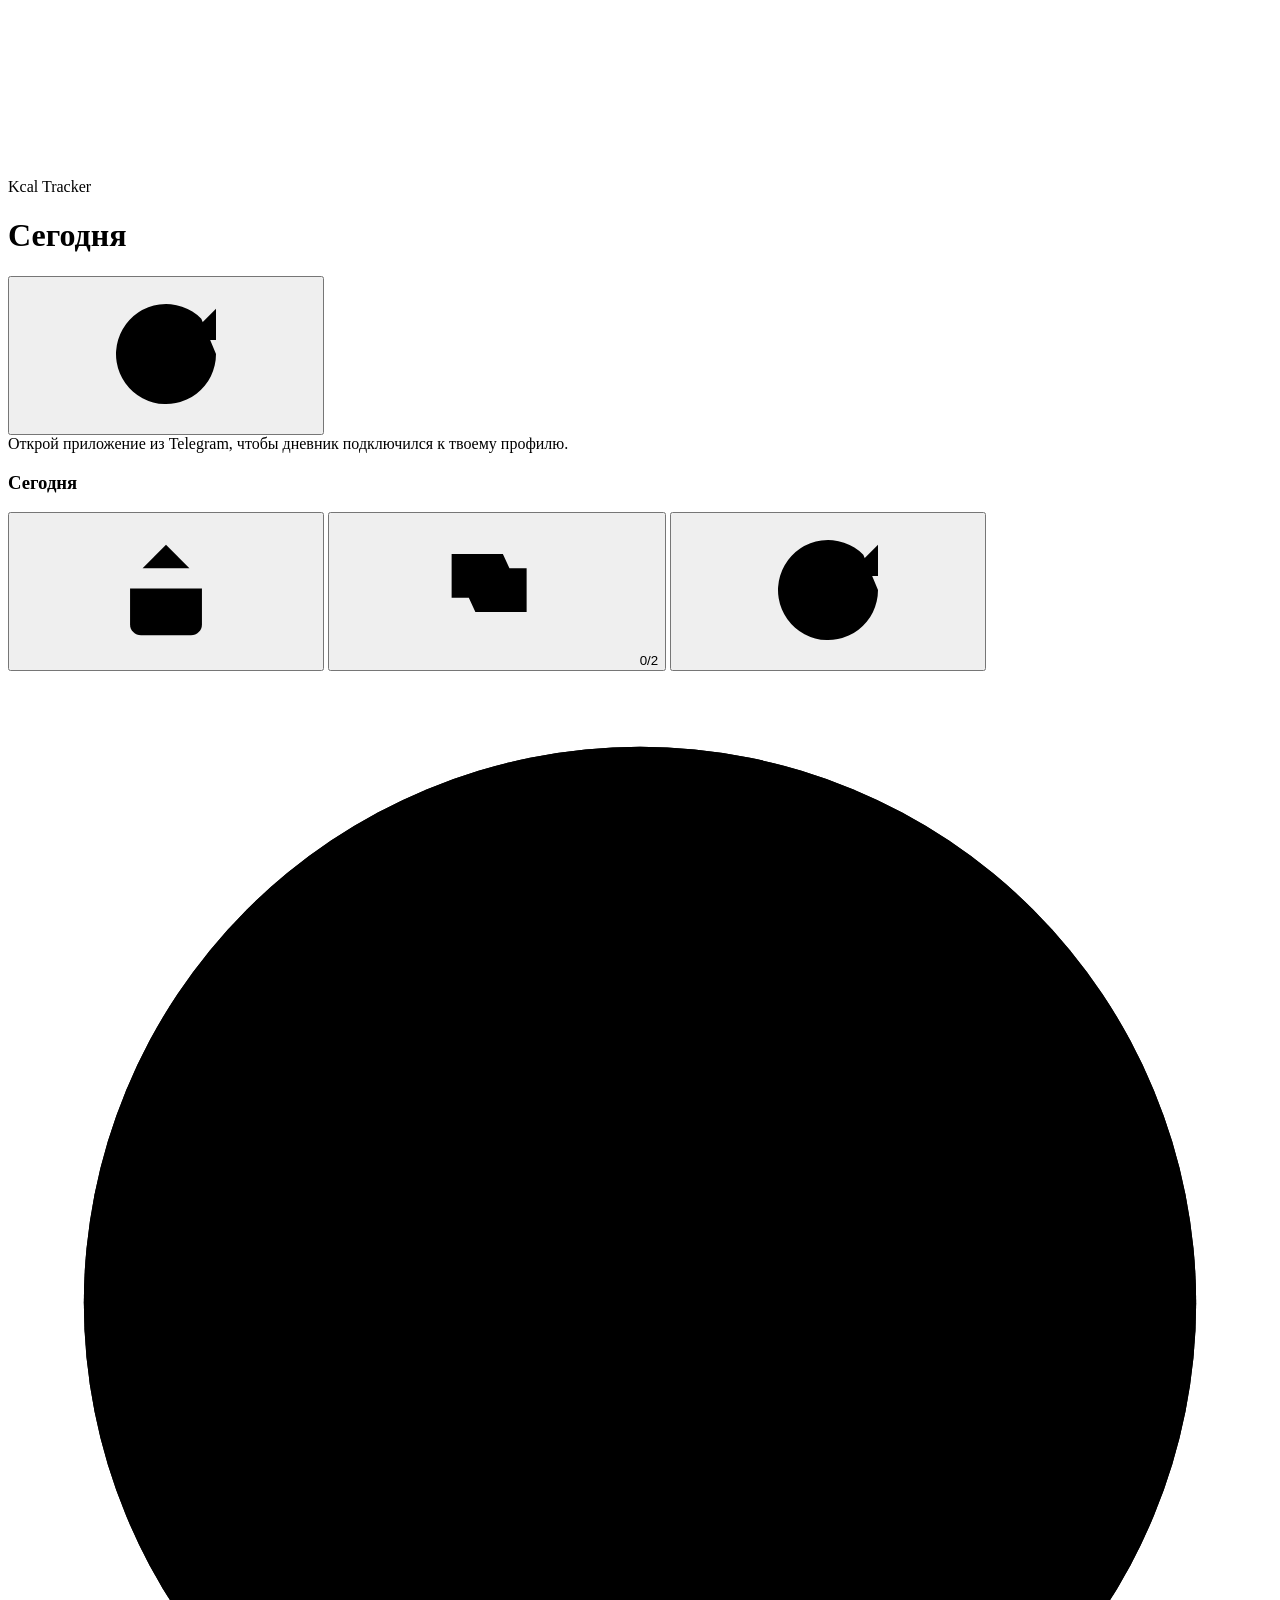
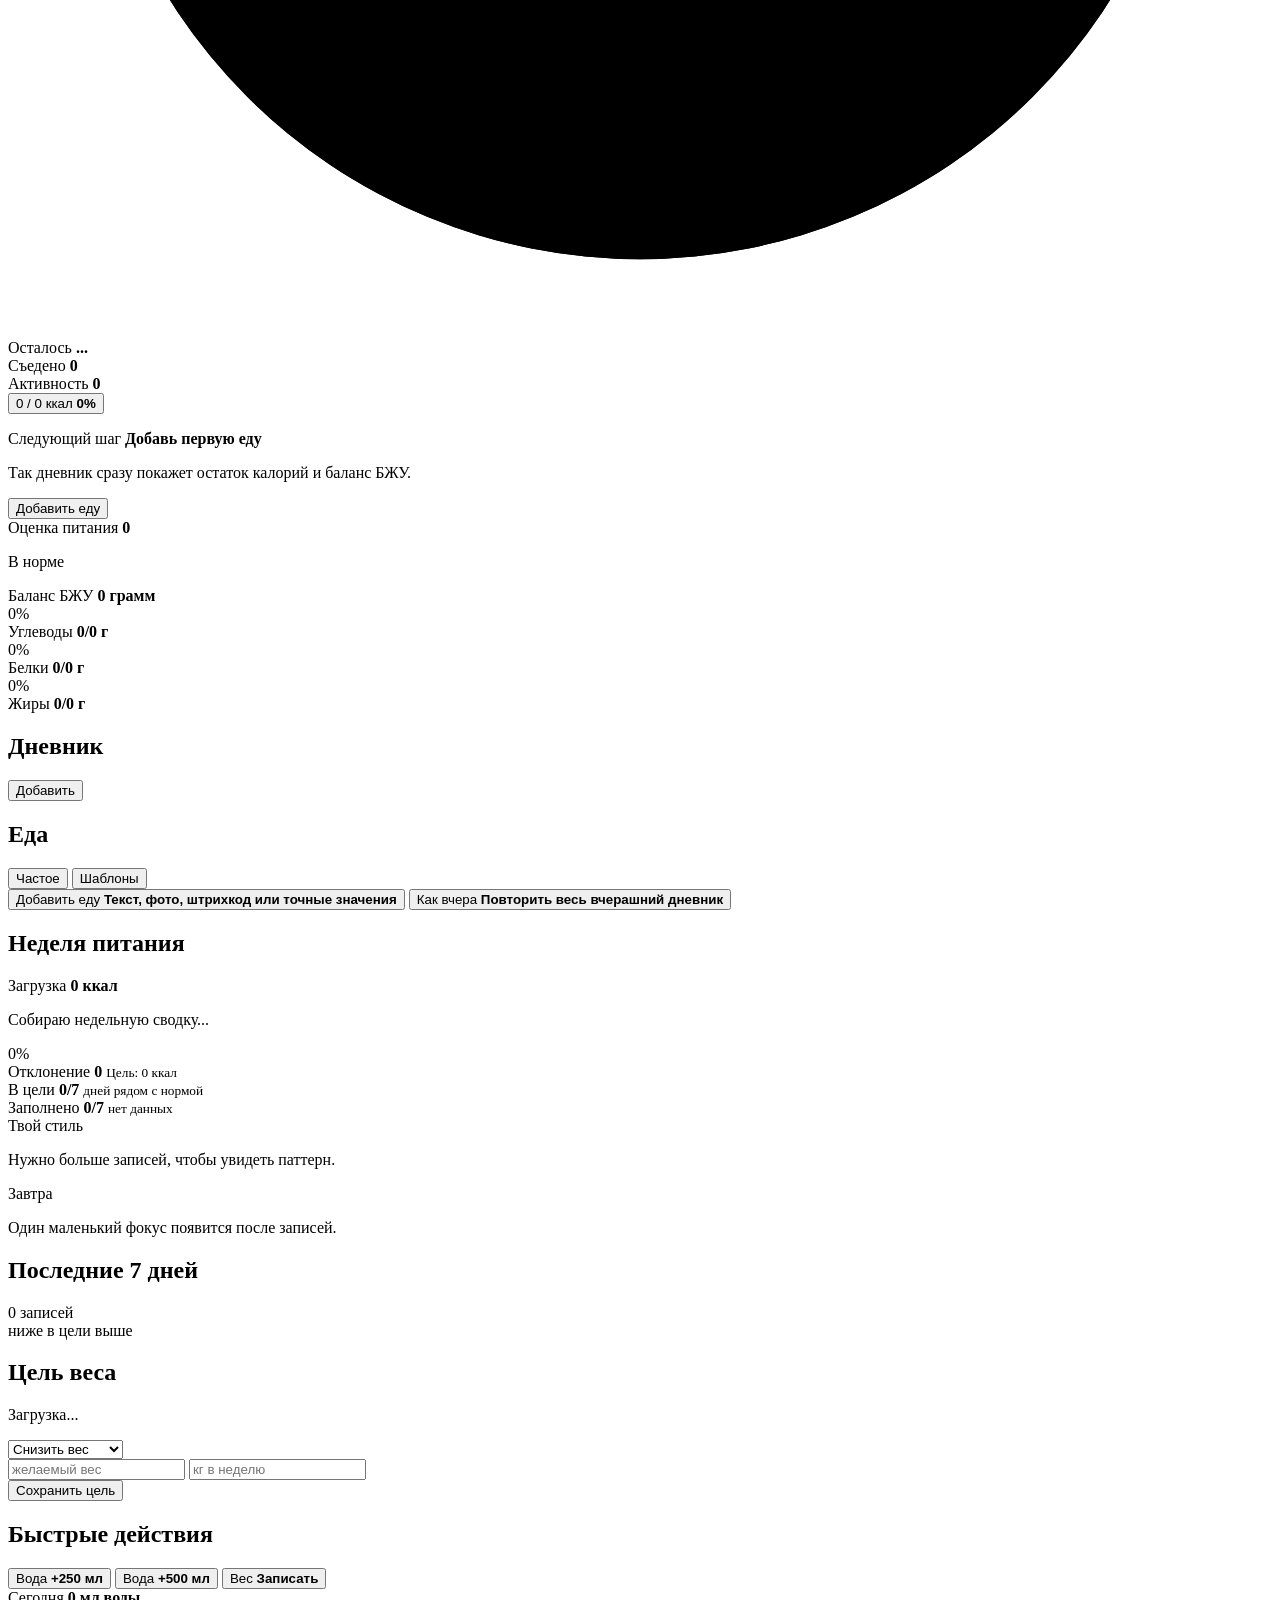
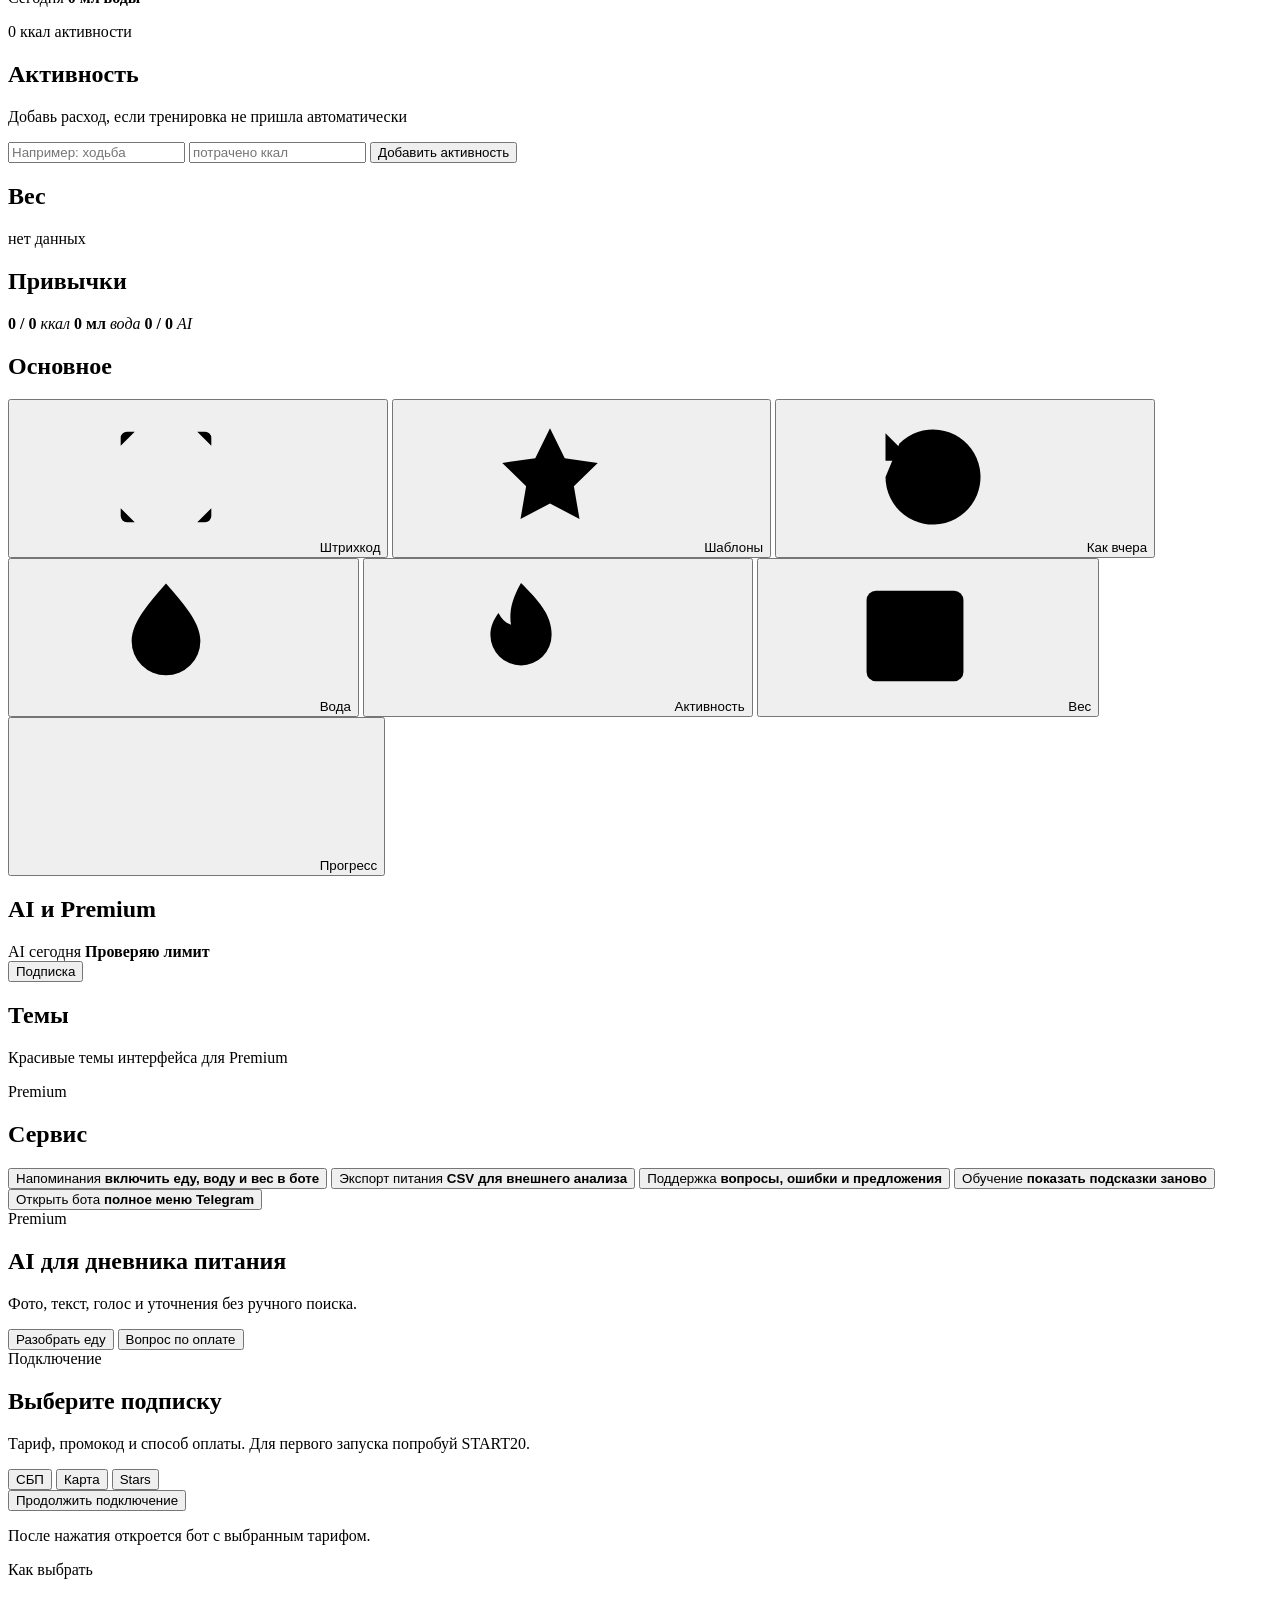
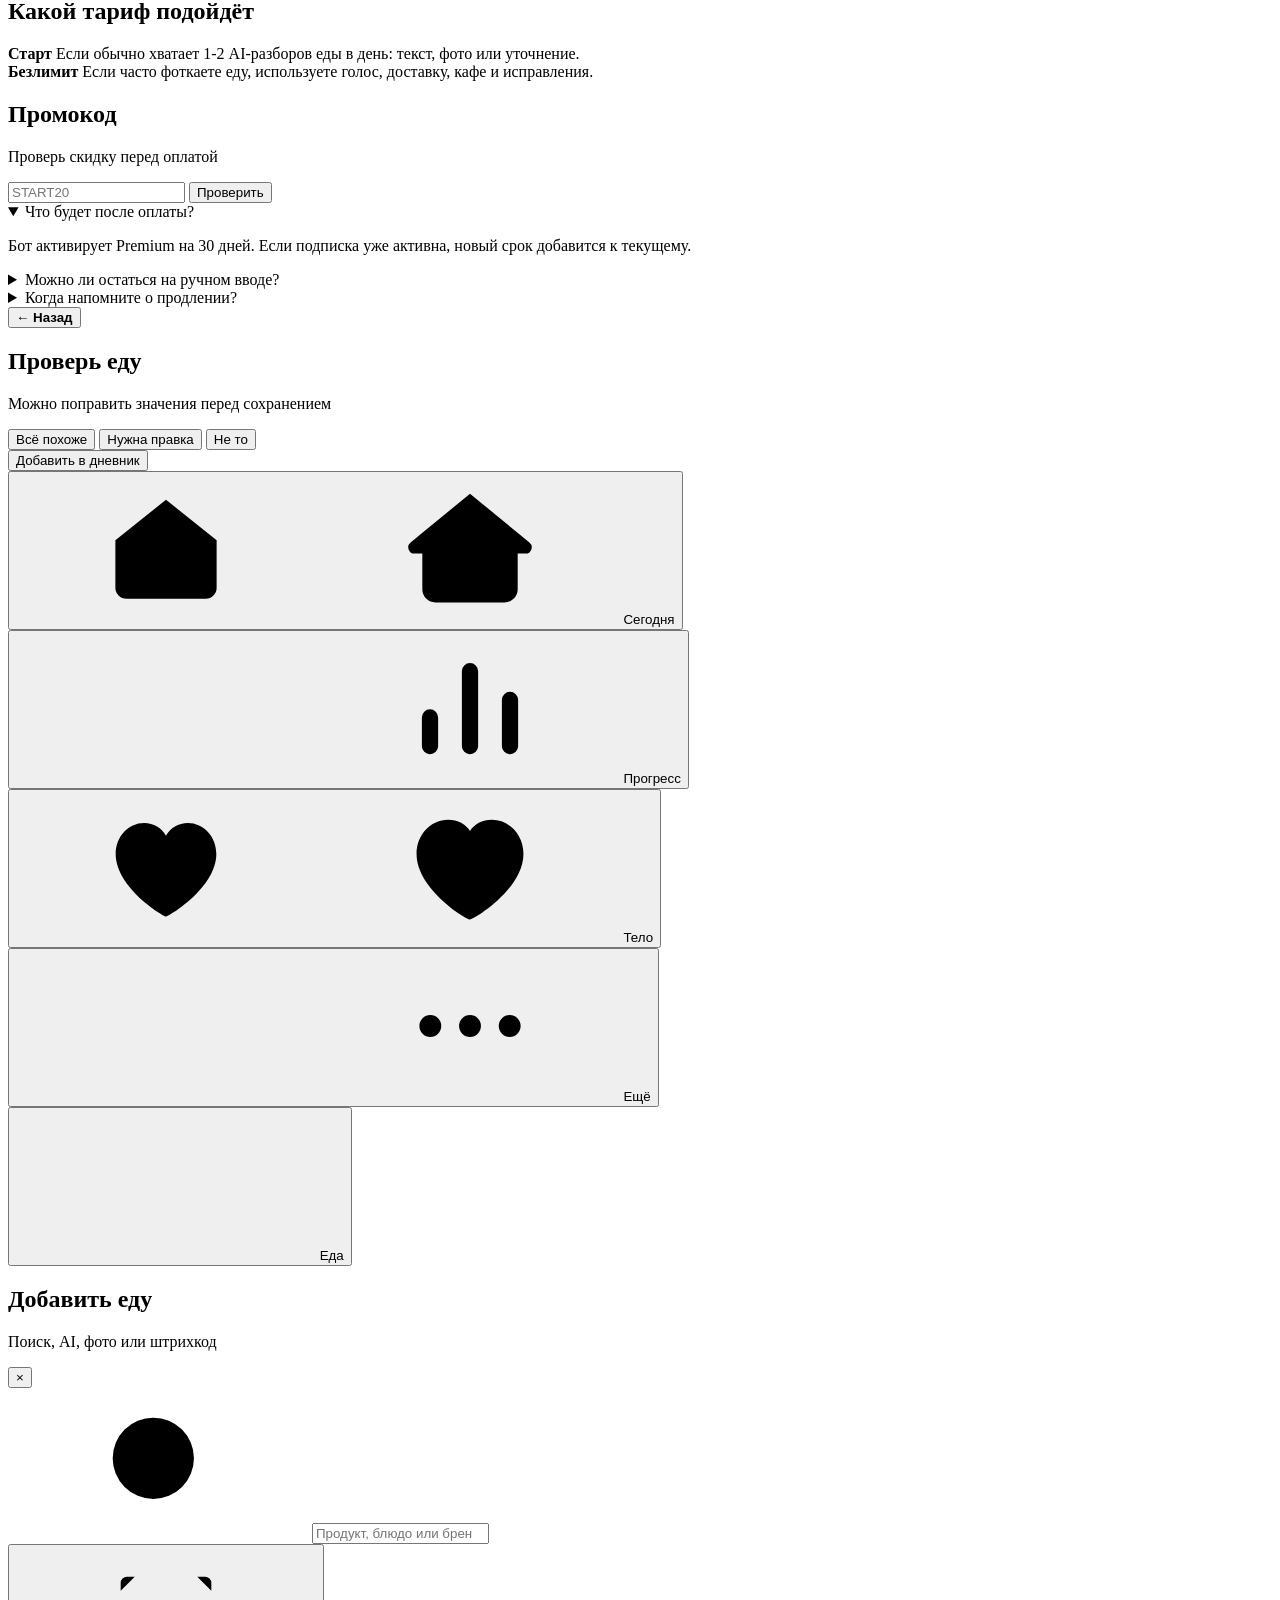
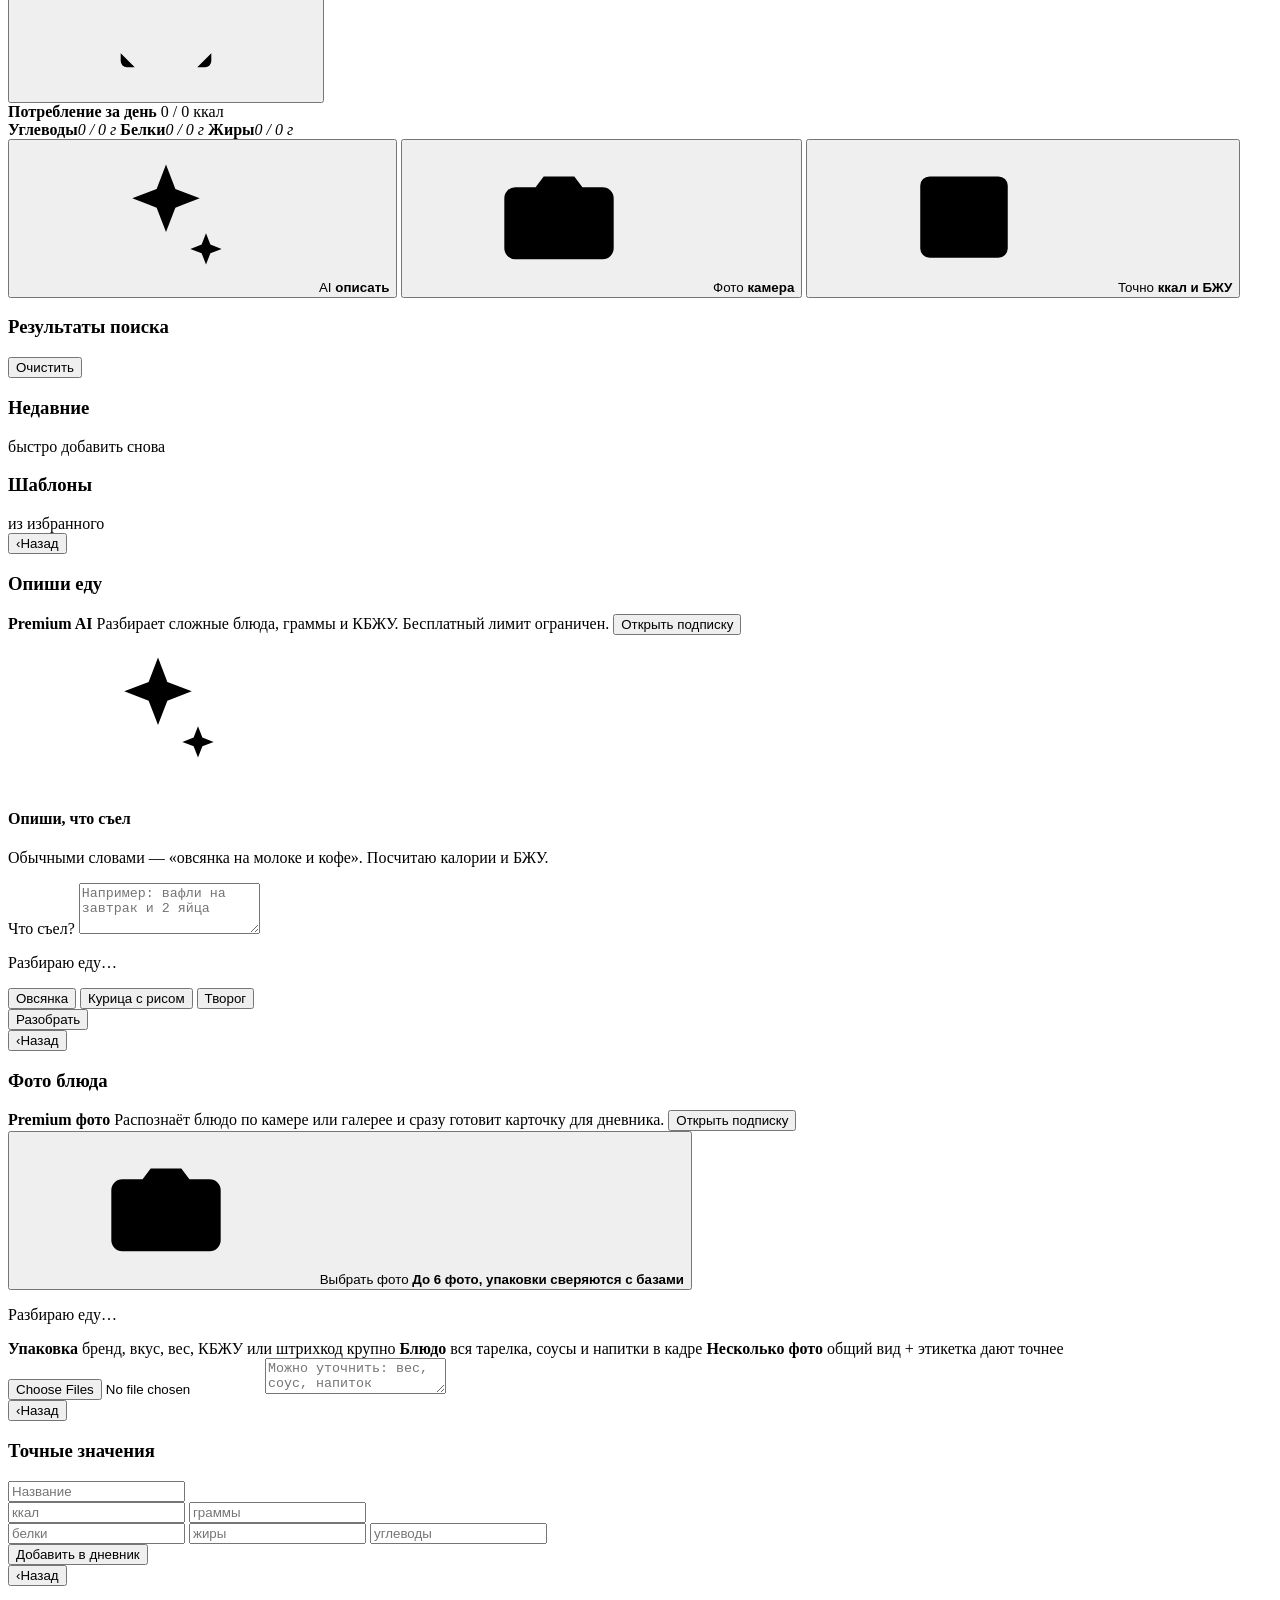
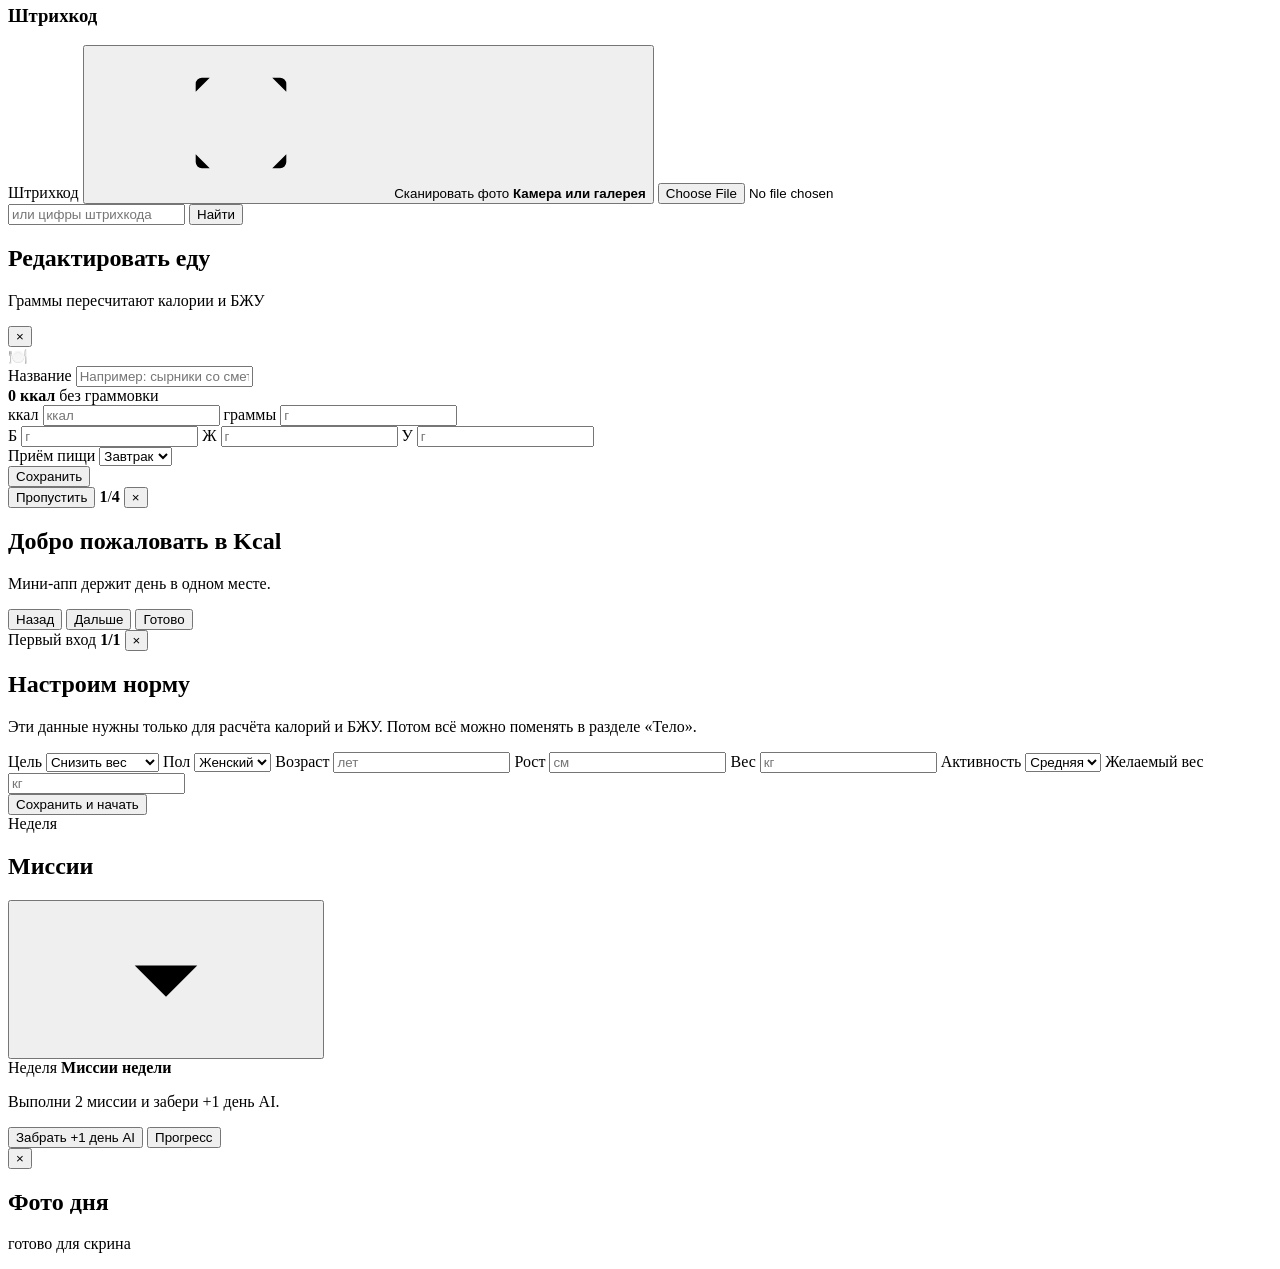
==== src/kcal_tracker/webapp_static/index.html @ 8ec2e3ab "Keep the sheet header in place while the model works Co-Authored-By: Claude Opus 5 <noreply@anthropi" ====
<!doctype html>
<html lang="ru">
  <head>
    <meta charset="utf-8" />
    <meta
      name="viewport"
      content="width=device-width, initial-scale=1, maximum-scale=1, user-scalable=no, viewport-fit=cover"
    />
    <title>Kcal</title>
    <link rel="stylesheet" href="/app/static/themes.css?v=ios26-v17-20260819" />
    <link rel="stylesheet" href="/app/static/styles.css?v=ios26-v17-20260819" />
    <link rel="stylesheet" href="/app/static/ios26.css?v=ios26-v17-20260819" />
    <script src="https://telegram.org/js/telegram-web-app.js"></script>
  </head>
  <body data-view="today">
    <svg aria-hidden="true" class="svg-sprite">
      <symbol id="icon-home" viewBox="0 0 24 24">
        <path d="M3.9 10.6 12 4.1l8.1 6.5v7.6a1.75 1.75 0 0 1-1.75 1.75H5.65A1.75 1.75 0 0 1 3.9 18.2z" />
      </symbol>
      <symbol id="icon-home-fill" viewBox="0 0 24 24">
        <path d="M12 3.15 2.5 10.95a1 1 0 0 0 .63 1.78h1.24v5.72a2.1 2.1 0 0 0 2.1 2.1h11.06a2.1 2.1 0 0 0 2.1-2.1v-5.72h1.24a1 1 0 0 0 .63-1.78z" />
      </symbol>
      <symbol id="icon-plus" viewBox="0 0 24 24">
        <path d="M12 5.6v12.8M5.6 12h12.8" />
      </symbol>
      <symbol id="icon-chart" viewBox="0 0 24 24">
        <path d="M5.6 19.4v-5.9M12 19.4V6.1M18.4 19.4v-8.7" />
      </symbol>
      <symbol id="icon-chart-fill" viewBox="0 0 24 24">
        <path d="M4.3 13.5a1.3 1.3 0 0 1 2.6 0v4.6a1.3 1.3 0 0 1-2.6 0zm6.4-7.4a1.3 1.3 0 0 1 2.6 0v12a1.3 1.3 0 0 1-2.6 0zm6.4 4.6a1.3 1.3 0 0 1 2.6 0v7.4a1.3 1.3 0 0 1-2.6 0z" />
      </symbol>
      <symbol id="icon-heart" viewBox="0 0 24 24">
        <path d="M12 19.9c-.45 0-8.05-4.6-8.05-10 0-2.75 2.02-4.95 4.55-4.95 1.5 0 2.85.8 3.5 2.05.65-1.25 2-2.05 3.5-2.05 2.53 0 4.55 2.2 4.55 4.95 0 5.4-7.6 10-8.05 10z" />
      </symbol>
      <symbol id="icon-heart-fill" viewBox="0 0 24 24">
        <path d="M12 20.4c-.6 0-8.55-4.85-8.55-10.5 0-3.05 2.26-5.45 5.05-5.45 1.53 0 2.86.72 3.5 1.8.64-1.08 1.97-1.8 3.5-1.8 2.79 0 5.05 2.4 5.05 5.45 0 5.65-7.95 10.5-8.55 10.5z" />
      </symbol>
      <symbol id="icon-more" viewBox="0 0 24 24">
        <path d="M5.6 12h.01M12 12h.01M18.4 12h.01" />
      </symbol>
      <symbol id="icon-more-fill" viewBox="0 0 24 24">
        <path d="M7.4 12a1.75 1.75 0 1 1-3.5 0 1.75 1.75 0 0 1 3.5 0zm6.35 0a1.75 1.75 0 1 1-3.5 0 1.75 1.75 0 0 1 3.5 0zm6.35 0a1.75 1.75 0 1 1-3.5 0 1.75 1.75 0 0 1 3.5 0z" />
      </symbol>
      <symbol id="icon-star" viewBox="0 0 24 24">
        <path d="M12 4.2l2.36 4.78 5.28.77-3.82 3.72.9 5.26L12 16.24l-4.72 2.49.9-5.26L4.36 9.75l5.28-.77z" />
      </symbol>
      <symbol id="icon-repeat" viewBox="0 0 24 24">
        <path d="M4.4 12a7.6 7.6 0 1 0 2.23-5.37" />
        <path d="M4.4 5v4.4h4.4" />
      </symbol>
      <symbol id="icon-drop" viewBox="0 0 24 24">
        <path d="M12 3.6c3.1 3.5 5.5 6.4 5.5 9.2a5.5 5.5 0 0 1-11 0c0-2.8 2.4-5.7 5.5-9.2z" />
      </symbol>
      <symbol id="icon-flame" viewBox="0 0 24 24">
        <path d="M12 3.5c2.6 2.6 4.9 5 4.9 8.3a4.9 4.9 0 0 1-9.8 0c0-1.3.5-2.4 1.3-3.5.5 1 1.2 1.6 2 1.9-.4-2.4.4-4.6 1.6-6.7z" />
      </symbol>
      <symbol id="icon-scale" viewBox="0 0 24 24">
        <path d="M5.75 4.75h12.5a1.5 1.5 0 0 1 1.5 1.5v11.5a1.5 1.5 0 0 1-1.5 1.5H5.75a1.5 1.5 0 0 1-1.5-1.5V6.25a1.5 1.5 0 0 1 1.5-1.5z" />
        <path d="M9 9.5a3 3 0 0 1 6 0" />
        <path d="M12 9.5v2.4" />
      </symbol>
      <symbol id="icon-sparkles" viewBox="0 0 24 24">
        <path d="M12 3.6l1.5 3.9 3.9 1.5-3.9 1.5L12 14.4l-1.5-3.9L6.6 9l3.9-1.5z" />
        <path d="M18.4 14.6l.7 1.8 1.8.7-1.8.7-.7 1.8-.7-1.8-1.8-.7 1.8-.7z" />
      </symbol>
      <symbol id="icon-keypad" viewBox="0 0 24 24">
        <path d="M6.5 5.5h11a1.5 1.5 0 0 1 1.5 1.5v10a1.5 1.5 0 0 1-1.5 1.5h-11A1.5 1.5 0 0 1 5 17V7a1.5 1.5 0 0 1 1.5-1.5z" />
        <path d="M8.4 9.4h.01M12 9.4h.01M15.6 9.4h.01M8.4 12.4h.01M12 12.4h.01M15.6 12.4h.01M8.4 15.4h.01M12 15.4h.01M15.6 15.4h.01" />
      </symbol>
      <symbol id="icon-refresh" viewBox="0 0 24 24">
        <path d="M20 12a8 8 0 1 1-2.35-5.65" />
        <path d="M20 4.75v5h-5" />
      </symbol>
      <symbol id="icon-share" viewBox="0 0 24 24">
        <path d="M12 15.25V4.75" />
        <path d="m8.25 8.5 3.75-3.75 3.75 3.75" />
        <path d="M6.25 11.75v5.75a1.75 1.75 0 0 0 1.75 1.75h8a1.75 1.75 0 0 0 1.75-1.75v-5.75" />
      </symbol>
      <symbol id="icon-missions" viewBox="0 0 24 24">
        <path d="M6.5 19.25V5.5" />
        <path d="M6.5 6.25h8.2l1.05 2.25h2.75v7h-8.2l-1.05-2.25H6.5" />
      </symbol>
      <symbol id="icon-chevron" viewBox="0 0 24 24">
        <path d="m7 10 5 5 5-5" />
      </symbol>
      <symbol id="icon-camera" viewBox="0 0 24 24">
        <path d="M8.25 7.25 9.55 5.5h4.9l1.3 1.75H19a1.75 1.75 0 0 1 1.75 1.75v8A1.75 1.75 0 0 1 19 18.75H5A1.75 1.75 0 0 1 3.25 17V9A1.75 1.75 0 0 1 5 7.25z" />
        <path d="M9 12.75a3 3 0 1 0 6 0 3 3 0 0 0-6 0z" />
      </symbol>
      <symbol id="icon-scan" viewBox="0 0 24 24">
        <path d="M7 4.75H5.75a1 1 0 0 0-1 1V7M17 4.75h1.25a1 1 0 0 1 1 1V7M7 19.25H5.75a1 1 0 0 1-1-1V17M17 19.25h1.25a1 1 0 0 0 1-1V17" />
        <path d="M8 12h8M9.5 8.5v7M12 8.5v7M14.5 8.5v7" />
      </symbol>
      <symbol id="icon-search" viewBox="0 0 24 24">
        <path d="m16.5 16.5 3.25 3.25" />
        <path d="M4.75 11.25a6.5 6.5 0 1 0 13 0 6.5 6.5 0 0 0-13 0z" />
      </symbol>
      <symbol id="icon-check" viewBox="0 0 24 24">
        <path d="m5.5 12.4 4.2 4.1 8.8-9" />
      </symbol>
      <symbol id="icon-edit" viewBox="0 0 24 24">
        <path d="M13.75 5.75 18.25 10.25" />
        <path d="M5.25 18.75h4.25l8.25-8.25a3 3 0 0 0-4.25-4.25L5.25 14.5z" />
      </symbol>
      <symbol id="icon-trash" viewBox="0 0 24 24">
        <path d="M5.75 7.25h12.5" />
        <path d="M9.25 7.25V5.75h5.5v1.5" />
        <path d="M7.25 7.25 8 18.25h8l.75-11" />
        <path d="M10.25 10.75v4.5M13.75 10.75v4.5" />
      </symbol>
    </svg>
    <main class="app-shell">
      <header class="app-header">
        <div>
          <p id="hello" class="caption">Kcal Tracker</p>
          <h1 id="screen-title">Сегодня</h1>
        </div>
        <button id="refresh" class="icon-button" type="button" aria-label="Обновить">
          <svg><use href="#icon-refresh"></use></svg>
        </button>
      </header>

      <section id="auth-warning" class="notice hidden">
        Открой приложение из Telegram, чтобы дневник подключился к твоему профилю.
      </section>

      <section id="view-today" class="view active" data-title="Сегодня">
        <section class="today-hero">
          <div class="today-top">
            <div>
              <h1>Сегодня</h1>
            </div>
            <div class="today-actions">
              <button id="share-day" class="icon-button" type="button" aria-label="Поделиться днём">
                <svg><use href="#icon-share"></use></svg>
              </button>
              <button id="weekly-missions-trigger" class="mission-button hidden" type="button" aria-label="Открыть миссии недели">
                <svg><use href="#icon-missions"></use></svg>
                <span id="weekly-missions-count">0/2</span>
              </button>
              <button id="refresh-hero" class="icon-button" type="button" aria-label="Обновить">
                <svg><use href="#icon-refresh"></use></svg>
              </button>
            </div>
          </div>

          <div class="calorie-card component-card">
            <div class="calorie-ring">
              <svg class="calorie-ring-svg" viewBox="0 0 200 200" aria-hidden="true">
                <circle class="calorie-ring-track" cx="100" cy="100" r="88" />
                <circle id="kcal-ring" class="calorie-ring-value" cx="100" cy="100" r="88" />
              </svg>
              <div class="calorie-main">
                <span>Осталось</span>
                <strong id="kcal-left">...</strong>
              </div>
            </div>
            <div class="calorie-side">
              <div>
                <span>Съедено</span>
                <b id="kcal-eaten">0</b>
              </div>
              <div>
                <span>Активность</span>
                <b id="kcal-burned">0</b>
              </div>
            </div>
            <div class="progress-track"><span id="kcal-progress"></span></div>
            <button class="stats-link" type="button" data-view-shortcut="progress">
              <span id="kcal-target">0 / 0 ккал</span>
              <b id="kcal-percent">0%</b>
            </button>
            <p id="kcal-compare" class="kcal-compare hidden"></p>
          </div>

          <section id="first-day-nudge" class="first-day-nudge component-card hidden" aria-live="polite">
            <div>
              <span id="first-day-caption" class="caption">Следующий шаг</span>
              <strong id="first-day-title">Добавь первую еду</strong>
              <p id="first-day-text">Так дневник сразу покажет остаток калорий и баланс БЖУ.</p>
            </div>
            <button id="first-day-action" class="primary-button" type="button" data-nudge-action="add-food">
              Добавить еду
            </button>
          </section>

          <section class="nutrition-overview" aria-label="Сводка питания">
            <article class="nutrition-score-card component-card">
              <div>
                <span class="caption">Оценка питания</span>
                <strong id="nutrition-score">0</strong>
                <p id="nutrition-status" class="good-status">В норме</p>
              </div>
              <div class="score-meter" aria-hidden="true">
                <span id="nutrition-score-bar"></span>
              </div>
            </article>
            <article class="macro-balance-card component-card">
              <div>
                <span class="caption">Баланс БЖУ</span>
                <strong id="macro-total">0 грамм</strong>
              </div>
              <div id="macro-bars" class="macro-bars is-empty" aria-hidden="true"></div>
            </article>
          </section>
        </section>

        <section class="macro-card component-card" aria-label="БЖУ">
          <article class="macro-ring-card macro-carbs">
            <div id="carbs-ring" class="macro-ring" aria-hidden="true">
              <span id="carbs-percent">0%</span>
            </div>
            <span>Углеводы</span>
            <b id="carbs">0/0 г</b>
            <em id="carbs-overflow" class="macro-overflow"></em>
          </article>
          <article class="macro-ring-card macro-protein">
            <div id="protein-ring" class="macro-ring" aria-hidden="true">
              <span id="protein-percent">0%</span>
            </div>
            <span>Белки</span>
            <b id="protein">0/0 г</b>
            <em id="protein-overflow" class="macro-overflow"></em>
          </article>
          <article class="macro-ring-card macro-fat">
            <div id="fat-ring" class="macro-ring" aria-hidden="true">
              <span id="fat-percent">0%</span>
            </div>
            <span>Жиры</span>
            <b id="fat">0/0 г</b>
            <em id="fat-overflow" class="macro-overflow"></em>
          </article>
        </section>

        <section class="list-section component-section">
          <div class="section-title">
            <div>
              <h2>Дневник</h2>
            </div>
            <button class="text-button" type="button" data-view-shortcut="food">Добавить</button>
          </div>
          <div id="entries" class="grouped-list"></div>
        </section>
      </section>

      <section id="view-food" class="view" data-title="Еда">
        <section class="food-sheet-head component-card">
          <div class="section-title">
            <div>
              <h2>Еда</h2>
            </div>
          </div>
        </section>
        <div class="segmented glass-control" role="tablist" aria-label="Добавление еды">
          <button class="active" type="button" data-food-tab="frequent">Частое</button>
          <button type="button" data-food-tab="templates">Шаблоны</button>
        </div>

        <section id="food-tab-frequent" class="food-tab active">
          <div class="action-list component-card">
            <button type="button" data-open-food-sheet>
              <span>Добавить еду</span>
              <b>Текст, фото, штрихкод или точные значения</b>
            </button>
            <button id="repeat-yesterday" type="button">
              <span>Как вчера</span>
              <b>Повторить весь вчерашний дневник</b>
            </button>
          </div>
          <div id="frequent-list" class="grouped-list component-card"></div>
        </section>

        <section id="food-tab-templates" class="food-tab">
          <div id="favorites-list" class="grouped-list component-card"></div>
        </section>
      </section>

      <section id="view-progress" class="view" data-title="Прогресс">
        <section class="progress-hero">
          <div class="section-title">
            <div>
              <h2>Неделя питания</h2>
            </div>
          </div>
          <article class="progress-insight-card component-card accent-card">
            <div>
              <span id="week-status-label" class="caption">Загрузка</span>
              <strong id="week-average">0 ккал</strong>
              <p id="week-insight" class="muted">Собираю недельную сводку...</p>
            </div>
            <div class="week-target-ring" aria-hidden="true">
              <span id="week-target-percent">0%</span>
            </div>
          </article>
          <div class="progress-kpi-grid" aria-label="Показатели недели">
            <article class="component-card">
              <span>Отклонение</span>
              <strong id="week-delta">0</strong>
              <small id="week-target">Цель: 0 ккал</small>
            </article>
            <article class="component-card">
              <span>В цели</span>
              <strong id="week-in-target">0/7</strong>
              <small>дней рядом с нормой</small>
            </article>
            <article class="component-card">
              <span>Заполнено</span>
              <strong id="week-tracked">0/7</strong>
              <small id="week-consistency">нет данных</small>
            </article>
          </div>
          <div class="progress-coach-grid">
            <article class="component-card progress-coach-card">
              <span>Твой стиль</span>
              <p id="week-style-insight">Нужно больше записей, чтобы увидеть паттерн.</p>
            </article>
            <article class="component-card progress-coach-card">
              <span>Завтра</span>
              <p id="tomorrow-micro-plan">Один маленький фокус появится после записей.</p>
            </article>
          </div>
        </section>
        <section class="list-section component-section progress-chart-section">
          <div class="section-title">
            <div>
              <h2>Последние 7 дней</h2>
            </div>
            <span id="week-chart-note" class="muted">0 записей</span>
          </div>
          <div id="week-chart" class="week-chart"></div>
          <div class="week-legend" aria-label="Легенда графика">
            <span><i class="under"></i>ниже</span>
            <span><i class="near"></i>в цели</span>
            <span><i class="over"></i>выше</span>
          </div>
        </section>
        <form id="goal-form" class="form-panel component-card edit-card">
          <div class="section-title">
            <div>
              <h2>Цель веса</h2>
              <p id="weight-goal" class="section-subtitle">Загрузка...</p>
            </div>
          </div>
          <select id="goal-kind" name="goal">
            <option value="loss">Снизить вес</option>
            <option value="maintain">Поддерживать</option>
            <option value="gain">Набрать массу</option>
          </select>
          <div class="field-row">
            <input id="goal-weight" name="target_weight_kg" inputmode="decimal" placeholder="желаемый вес" />
            <input id="goal-pace" name="weekly_weight_change_kg" inputmode="decimal" placeholder="кг в неделю" />
          </div>
          <button class="secondary-button" type="submit">Сохранить цель</button>
        </form>
      </section>

      <section id="view-body" class="view" data-title="Тело">
        <section class="plain-section">
          <div class="section-title">
            <div>
              <h2>Быстрые действия</h2>
            </div>
          </div>
        </section>
        <section class="metric-grid body-actions component-grid">
          <button type="button" data-water="250">
            <span>Вода</span>
            <b>+250 мл</b>
          </button>
          <button type="button" data-water="500">
            <span>Вода</span>
            <b>+500 мл</b>
          </button>
          <button id="weight-button" type="button">
            <span>Вес</span>
            <b id="weight-value">Записать</b>
          </button>
        </section>

        <section class="summary-panel compact component-card accent-card">
          <span class="caption">Сегодня</span>
          <strong id="water">0 мл воды</strong>
          <p id="activity-total" class="muted">0 ккал активности</p>
        </section>

        <form id="activity-form" class="form-panel component-card edit-card">
          <div class="section-title">
            <div>
              <h2>Активность</h2>
              <p class="section-subtitle">Добавь расход, если тренировка не пришла автоматически</p>
            </div>
          </div>
          <input id="activity-name" name="name" autocomplete="off" placeholder="Например: ходьба" required />
          <input id="activity-kcal" name="kcal" inputmode="decimal" placeholder="потрачено ккал" required />
          <button class="secondary-button" type="submit">Добавить активность</button>
        </form>

        <section class="list-section component-section">
          <div class="section-title">
            <h2>Вес</h2>
            <span id="weight-trend" class="muted">нет данных</span>
          </div>
          <div id="weight-chart" class="weight-chart"></div>
        </section>

        <section class="list-section component-section">
          <div class="section-title">
            <h2>Привычки</h2>
          </div>
          <div id="habit-list" class="grouped-list component-card"></div>
        </section>
      </section>

      <section id="view-more" class="view" data-title="Ещё">
        <section class="more-hero component-card">
          <div class="more-status-grid" aria-label="Краткий статус">
            <span>
              <b id="more-kcal">0 / 0</b>
              <em>ккал</em>
            </span>
            <span>
              <b id="more-water">0 мл</b>
              <em>вода</em>
            </span>
            <span>
              <b id="ai-usage">0 / 0</b>
              <em>AI</em>
            </span>
          </div>
        </section>

        <section class="more-section">
          <div class="section-title">
            <div>
              <h2>Основное</h2>
            </div>
          </div>
          <div class="more-action-grid">
            <button type="button" data-more-action="barcode">
              <i><svg aria-hidden="true"><use href="#icon-scan"></use></svg></i>
              <span>Штрихкод</span>
            </button>
            <button type="button" data-more-action="templates">
              <i><svg aria-hidden="true"><use href="#icon-star"></use></svg></i>
              <span>Шаблоны</span>
            </button>
            <button type="button" data-more-action="repeat-yesterday">
              <i><svg aria-hidden="true"><use href="#icon-repeat"></use></svg></i>
              <span>Как вчера</span>
            </button>
            <button type="button" data-more-action="water">
              <i><svg aria-hidden="true"><use href="#icon-drop"></use></svg></i>
              <span>Вода</span>
            </button>
            <button type="button" data-more-action="activity">
              <i><svg aria-hidden="true"><use href="#icon-flame"></use></svg></i>
              <span>Активность</span>
            </button>
            <button type="button" data-more-action="weight">
              <i><svg aria-hidden="true"><use href="#icon-scale"></use></svg></i>
              <span>Вес</span>
            </button>
            <button type="button" data-more-action="progress">
              <i><svg aria-hidden="true"><use href="#icon-chart"></use></svg></i>
              <span>Прогресс</span>
            </button>
          </div>
        </section>

        <section class="more-section">
          <div class="section-title">
            <div>
              <h2>AI и Premium</h2>
            </div>
          </div>
          <div class="more-premium-card component-card">
            <div>
              <span class="caption">AI сегодня</span>
              <strong id="more-ai-caption">Проверяю лимит</strong>
            </div>
            <button class="primary-button" type="button" data-more-action="subscription">Подписка</button>
          </div>
        </section>

        <section class="more-section theme-section hidden">
          <div class="section-title">
            <div>
              <h2>Темы</h2>
              <p id="theme-status" class="section-subtitle">Красивые темы интерфейса для Premium</p>
            </div>
            <span class="premium-badge">Premium</span>
          </div>
          <div id="theme-grid" class="theme-grid" aria-label="Темы мини приложения"></div>
        </section>

        <section class="list-section component-section">
          <div class="section-title">
            <div>
              <h2>Сервис</h2>
            </div>
          </div>
          <div class="action-list component-card more-service-list">
            <button type="button" data-more-action="reminders">
              <span>Напоминания</span>
              <b>включить еду, воду и вес в боте</b>
            </button>
            <button id="export-food" type="button">
              <span>Экспорт питания</span>
              <b>CSV для внешнего анализа</b>
            </button>
            <button type="button" data-more-action="support">
              <span>Поддержка</span>
              <b>вопросы, ошибки и предложения</b>
            </button>
            <button type="button" data-more-action="onboarding">
              <span>Обучение</span>
              <b>показать подсказки заново</b>
            </button>
            <button id="open-bot" type="button">
              <span>Открыть бота</span>
              <b>полное меню Telegram</b>
            </button>
          </div>
        </section>
      </section>

      <section id="view-subscription" class="view subscription-view" data-title="Подписка">
        <section id="subscription-status" class="subscription-status-card component-card">
          <span id="subscription-status-label" class="caption">Premium</span>
          <h2 id="subscription-status-title">AI для дневника питания</h2>
          <p id="subscription-status-text" class="muted">Фото, текст, голос и уточнения без ручного поиска.</p>
          <div id="subscription-status-meta" class="subscription-status-meta"></div>
          <div class="subscription-status-actions">
            <button class="secondary-button" type="button" data-open-food-sheet>Разобрать еду</button>
            <button class="secondary-button" type="button" data-more-action="support">Вопрос по оплате</button>
          </div>
        </section>

        <section id="subscription-flow" class="subscription-flow component-card">
          <div class="section-title">
            <div>
              <span id="subscription-caption" class="caption">Подключение</span>
              <h2 id="subscription-title">Выберите подписку</h2>
              <p id="subscription-subtitle" class="section-subtitle">Тариф, промокод и способ оплаты. Для первого запуска попробуй START20.</p>
            </div>
          </div>
          <div id="subscription-plans" class="subscription-plan-grid" aria-live="polite"></div>
          <div class="subscription-pay-methods" aria-label="Способ оплаты">
            <button class="active" type="button" data-subscription-method="sbp">СБП</button>
            <button type="button" data-subscription-method="auto">Карта</button>
            <button type="button" data-subscription-method="stars">Stars</button>
          </div>
          <button id="subscription-connect" class="primary-button" type="button">
            Продолжить подключение
          </button>
          <p id="subscription-hint" class="muted">После нажатия откроется бот с выбранным тарифом.</p>
        </section>

        <section class="subscription-compare component-card">
          <div class="section-title">
            <div>
              <span class="caption">Как выбрать</span>
              <h2>Какой тариф подойдёт</h2>
            </div>
          </div>
          <div class="plan-fit-grid">
            <div>
              <b>Старт</b>
              <span>Если обычно хватает 1-2 AI-разборов еды в день: текст, фото или уточнение.</span>
            </div>
            <div>
              <b>Безлимит</b>
              <span>Если часто фоткаете еду, используете голос, доставку, кафе и исправления.</span>
            </div>
          </div>
        </section>

        <form id="promo-form" class="form-panel component-card promo-card">
          <div class="section-title">
            <div>
              <h2>Промокод</h2>
              <p id="promo-status" class="section-subtitle">Проверь скидку перед оплатой</p>
            </div>
          </div>
          <div class="inline-form">
            <input id="promo-code" name="code" autocomplete="off" placeholder="START20" />
            <button class="secondary-button" type="submit">Проверить</button>
          </div>
          <div id="promo-result" class="promo-result hidden"></div>
        </form>

        <section class="subscription-faq component-card">
          <details open>
            <summary>Что будет после оплаты?</summary>
            <p>Бот активирует Premium на 30 дней. Если подписка уже активна, новый срок добавится к текущему.</p>
          </details>
          <details>
            <summary>Можно ли остаться на ручном вводе?</summary>
            <p>Да. Поиск, точные калории, вода, вес и дневник остаются доступны без Premium.</p>
          </details>
          <details>
            <summary>Когда напомните о продлении?</summary>
            <p>За пару дней до окончания бот мягко напишет, что подписку можно продлить без перерыва.</p>
          </details>
        </section>
      </section>

      <section id="view-food-review" class="view food-review-view" data-title="Проверь еду">
        <header class="food-review-top">
          <button id="food-review-close" class="review-back-button" type="button">
            <span>←</span>
            <b>Назад</b>
          </button>
          <div>
            <h2 id="food-review-title">Проверь еду</h2>
          </div>
        </header>

        <section id="food-preview" class="food-preview food-review-page" aria-live="polite">
          <p id="food-preview-source" class="review-source-note">Можно поправить значения перед сохранением</p>
          <div class="review-feedback" aria-label="Оценка распознавания">
            <button type="button" data-review-feedback="accept">Всё похоже</button>
            <button type="button" data-review-feedback="adjust">Нужна правка</button>
            <button type="button" data-review-feedback="reject">Не то</button>
          </div>
          <div id="food-preview-list" class="parsed-food-list"></div>
          <div class="food-save-bar">
            <button id="save-parsed-food" class="primary-button" type="button">Добавить в дневник</button>
          </div>
        </section>
      </section>
    </main>

    <div class="tab-dock">
      <nav class="tab-bar" aria-label="Разделы">
        <button class="active" type="button" data-view="today">
          <svg class="tab-icon" aria-hidden="true"><use href="#icon-home"></use></svg>
          <svg class="tab-icon tab-icon-active" aria-hidden="true"><use href="#icon-home-fill"></use></svg>
          <span>Сегодня</span>
        </button>
        <button type="button" data-view="progress">
          <svg class="tab-icon" aria-hidden="true"><use href="#icon-chart"></use></svg>
          <svg class="tab-icon tab-icon-active" aria-hidden="true"><use href="#icon-chart-fill"></use></svg>
          <span>Прогресс</span>
        </button>
        <button type="button" data-view="body">
          <svg class="tab-icon" aria-hidden="true"><use href="#icon-heart"></use></svg>
          <svg class="tab-icon tab-icon-active" aria-hidden="true"><use href="#icon-heart-fill"></use></svg>
          <span>Тело</span>
        </button>
        <button type="button" data-view="more">
          <svg class="tab-icon" aria-hidden="true"><use href="#icon-more"></use></svg>
          <svg class="tab-icon tab-icon-active" aria-hidden="true"><use href="#icon-more-fill"></use></svg>
          <span>Ещё</span>
        </button>
      </nav>
      <button class="tab-add" type="button" data-view="food" aria-label="Добавить еду">
        <svg><use href="#icon-plus"></use></svg>
        <span>Еда</span>
      </button>
    </div>

    <div id="food-add-sheet" class="sheet hidden" role="dialog" aria-modal="true" aria-labelledby="food-add-title">
      <div class="sheet-panel component-card food-add-panel">
        <div class="food-add-scroll">
          <div class="section-title sheet-title">
            <div>
              <h2 id="food-add-title">Добавить еду</h2>
              <p class="section-subtitle">Поиск, AI, фото или штрихкод</p>
            </div>
            <button id="food-add-close" class="icon-mini" type="button" aria-label="Закрыть">×</button>
          </div>

          <div class="food-add-browse" data-add-browse>
            <form id="food-search-form" class="food-search-form" role="search">
              <div class="food-search-field">
                <svg aria-hidden="true"><use href="#icon-search"></use></svg>
                <input
                  id="food-search"
                  type="search"
                  autocomplete="off"
                  enterkeyhint="search"
                  placeholder="Продукт, блюдо или бренд"
                />
              </div>
              <button id="food-search-barcode" class="scan-shortcut" type="button" aria-label="Сканировать штрихкод">
                <svg aria-hidden="true"><use href="#icon-scan"></use></svg>
              </button>
            </form>

            <section class="food-add-overview component-card" aria-label="Сводка за день">
              <div>
                <strong>Потребление за день</strong>
                <span id="food-add-kcal-summary">0 / 0 ккал</span>
              </div>
              <i id="food-add-kcal-line"></i>
              <div class="food-add-macro-row">
                <span><b>Углеводы</b><i class="carbs"></i><em id="food-add-carbs">0 / 0 г</em></span>
                <span><b>Белки</b><i class="protein"></i><em id="food-add-protein">0 / 0 г</em></span>
                <span><b>Жиры</b><i class="fat"></i><em id="food-add-fat">0 / 0 г</em></span>
              </div>
            </section>

            <div class="add-mode-actions" aria-label="Способ добавления">
              <button type="button" data-add-mode="ai">
                <i class="add-mode-glyph"><svg aria-hidden="true"><use href="#icon-sparkles"></use></svg></i>
                <span>AI</span>
                <b>описать</b>
              </button>
              <button type="button" data-add-mode="photo">
                <i class="add-mode-glyph"><svg aria-hidden="true"><use href="#icon-camera"></use></svg></i>
                <span>Фото</span>
                <b>камера</b>
              </button>
              <button type="button" data-add-mode="manual">
                <i class="add-mode-glyph"><svg aria-hidden="true"><use href="#icon-keypad"></use></svg></i>
                <span>Точно</span>
                <b>ккал и БЖУ</b>
              </button>
            </div>

            <section id="food-search-section" class="food-search-section hidden" aria-live="polite">
              <div class="food-add-section-head">
                <h3>Результаты поиска</h3>
                <button id="food-search-clear" type="button">Очистить</button>
              </div>
              <div id="food-search-results" class="food-pick-list"></div>
            </section>

            <section id="food-add-recent" class="food-add-library">
              <div class="food-add-section-head">
                <h3>Недавние</h3>
                <span>быстро добавить снова</span>
              </div>
              <div id="food-add-recent-list" class="food-pick-list"></div>
            </section>

            <section id="food-add-favorites" class="food-add-library hidden">
              <div class="food-add-section-head">
                <h3>Шаблоны</h3>
                <span>из избранного</span>
              </div>
              <div id="food-add-favorites-list" class="food-pick-list"></div>
            </section>
          </div>

          <form id="food-text-form" class="form-panel component-card food-text-panel add-mode-panel" data-add-panel="ai">
            <div class="mode-screen-head">
              <button type="button" data-add-mode-back><span aria-hidden="true">‹</span>Назад</button>
              <h3>Опиши еду</h3>
            </div>
            <div class="premium-feature-note">
              <b>Premium AI</b>
              <span>Разбирает сложные блюда, граммы и КБЖУ. Бесплатный лимит ограничен.</span>
              <button type="button" data-more-action="subscription">Открыть подписку</button>
            </div>
            <div class="ai-hero">
              <span class="ai-hero-glyph" aria-hidden="true"><svg><use href="#icon-sparkles"></use></svg></span>
              <h4>Опиши, что съел</h4>
              <p>Обычными словами — «овсянка на молоке и кофе». Посчитаю калории и БЖУ.</p>
            </div>
            <label class="visually-hidden" for="food-text">Что съел?</label>
            <textarea
              id="food-text"
              name="text"
              autocomplete="off"
              rows="3"
              placeholder="Например: вафли на завтрак и 2 яйца"
              required
            ></textarea>
            <div class="ai-thinking hidden" data-ai-processing aria-live="polite">
              <span class="ai-thinking-orb" aria-hidden="true"></span>
              <p class="ai-thinking-label">Разбираю еду…</p>
              <span class="ai-thinking-lines" aria-hidden="true"><i></i><i></i><i></i></span>
            </div>
            <div class="quick-prompts" aria-label="Быстрые примеры">
              <button type="button" data-food-example="овсянка на молоке, банан и кофе">Овсянка</button>
              <button type="button" data-food-example="куриная грудка, рис и овощи">Курица с рисом</button>
              <button type="button" data-food-example="творог 5%, ягоды и чай">Творог</button>
            </div>
            <button class="primary-button" type="submit">Разобрать</button>
          </form>

          <section class="form-panel component-card food-text-panel add-mode-panel add-photo-panel" data-add-panel="photo">
            <div class="mode-screen-head">
              <button type="button" data-add-mode-back><span aria-hidden="true">‹</span>Назад</button>
              <h3>Фото блюда</h3>
            </div>
            <div class="premium-feature-note">
              <b>Premium фото</b>
              <span>Распознаёт блюдо по камере или галерее и сразу готовит карточку для дневника.</span>
              <button type="button" data-more-action="subscription">Открыть подписку</button>
            </div>
            <button id="food-photo-button" class="media-action photo-primary-action" type="button">
              <svg aria-hidden="true"><use href="#icon-camera"></use></svg>
              <span>Выбрать фото</span>
              <b>До 6 фото, упаковки сверяются с базами</b>
            </button>
            <div class="ai-thinking hidden" data-ai-processing aria-live="polite">
              <span class="ai-thinking-orb" aria-hidden="true"></span>
              <p class="ai-thinking-label">Разбираю еду…</p>
              <span class="ai-thinking-lines" aria-hidden="true"><i></i><i></i><i></i></span>
            </div>
            <div class="photo-checklist" aria-label="Как сфотографировать еду">
              <span><b>Упаковка</b> бренд, вкус, вес, КБЖУ или штрихкод крупно</span>
              <span><b>Блюдо</b> вся тарелка, соусы и напитки в кадре</span>
              <span><b>Несколько фото</b> общий вид + этикетка дают точнее</span>
            </div>
            <input id="food-photo-input" class="hidden-file" type="file" accept="image/*" multiple />
            <textarea
              id="food-photo-hint"
              autocomplete="off"
              rows="2"
              placeholder="Можно уточнить: вес, соус, напиток рядом..."
            ></textarea>
          </section>

          <form id="food-form" class="form-panel component-card food-text-panel add-mode-panel" data-add-panel="manual">
            <div class="mode-screen-head">
              <button type="button" data-add-mode-back><span aria-hidden="true">‹</span>Назад</button>
              <h3>Точные значения</h3>
            </div>
            <input id="food-name" name="name" autocomplete="off" placeholder="Название" required />
            <div class="field-row">
              <input id="food-kcal" name="kcal" inputmode="decimal" placeholder="ккал" required />
              <input id="food-weight" name="weight" inputmode="decimal" placeholder="граммы" />
            </div>
            <div class="field-row three">
              <input id="food-protein" name="protein" inputmode="decimal" placeholder="белки" />
              <input id="food-fat" name="fat" inputmode="decimal" placeholder="жиры" />
              <input id="food-carbs" name="carbs" inputmode="decimal" placeholder="углеводы" />
            </div>
            <button class="primary-button" type="submit">Добавить в дневник</button>
          </form>

          <section class="form-panel component-card food-text-panel add-mode-panel" data-add-panel="barcode">
            <div class="mode-screen-head">
              <button type="button" data-add-mode-back><span aria-hidden="true">‹</span>Назад</button>
              <h3>Штрихкод</h3>
            </div>
            <label class="input-label" for="barcode-code">Штрихкод</label>
            <button id="barcode-photo-button" class="media-action barcode-wide-action" type="button">
              <svg aria-hidden="true"><use href="#icon-scan"></use></svg>
              <span>Сканировать фото</span>
              <b>Камера или галерея</b>
            </button>
            <input id="barcode-photo-input" class="hidden-file" type="file" accept="image/*" />
            <div class="barcode-inline">
              <input id="barcode-code" inputmode="numeric" autocomplete="off" placeholder="или цифры штрихкода" />
              <button id="barcode-code-button" class="secondary-button" type="button">Найти</button>
            </div>
          </section>
        </div>
      </div>
    </div>

    <div id="entry-editor" class="sheet hidden" role="dialog" aria-modal="true" aria-labelledby="entry-editor-title">
      <div class="sheet-panel component-card">
        <form id="entry-edit-form" class="form-panel entry-edit-panel">
          <div class="section-title sheet-title entry-edit-title">
            <div>
              <h2 id="entry-editor-title">Редактировать еду</h2>
              <p class="section-subtitle">Граммы пересчитают калории и БЖУ</p>
            </div>
            <button id="entry-edit-close" class="icon-mini" type="button" aria-label="Закрыть">×</button>
          </div>

          <div class="entry-edit-card">
            <div class="entry-edit-head">
              <div class="food-thumb small" id="entry-edit-thumb" aria-hidden="true">🍽️</div>
              <label class="edit-field entry-edit-name-field" for="entry-edit-name">
                <span>Название</span>
                <input id="entry-edit-name" name="name" autocomplete="off" placeholder="Например: сырники со сметаной" required />
              </label>
            </div>

            <div class="entry-edit-summary" aria-live="polite">
              <strong id="entry-edit-summary-kcal">0 ккал</strong>
              <span id="entry-edit-summary-weight">без граммовки</span>
            </div>

            <div class="field-row edit-row">
              <label class="edit-field" for="entry-edit-kcal">
                <span>ккал</span>
                <input id="entry-edit-kcal" name="kcal" inputmode="decimal" placeholder="ккал" required />
              </label>
              <label class="edit-field" for="entry-edit-weight">
                <span>граммы</span>
                <input id="entry-edit-weight" name="weight_g" inputmode="decimal" placeholder="г" />
              </label>
            </div>

            <div class="macro-edit-grid" aria-label="БЖУ">
              <label class="edit-field macro-protein" for="entry-edit-protein">
                <span>Б</span>
                <input id="entry-edit-protein" name="protein" inputmode="decimal" placeholder="г" />
              </label>
              <label class="edit-field macro-fat" for="entry-edit-fat">
                <span>Ж</span>
                <input id="entry-edit-fat" name="fat" inputmode="decimal" placeholder="г" />
              </label>
              <label class="edit-field macro-carbs" for="entry-edit-carbs">
                <span>У</span>
                <input id="entry-edit-carbs" name="carbs" inputmode="decimal" placeholder="г" />
              </label>
            </div>

            <label class="edit-field wide-field" for="entry-edit-meal">
              <span>Приём пищи</span>
              <select id="entry-edit-meal" name="meal_type" aria-label="Приём пищи">
                <option value="breakfast">Завтрак</option>
                <option value="lunch">Обед</option>
                <option value="dinner">Ужин</option>
                <option value="snack">Перекус</option>
              </select>
            </label>
          </div>

          <div class="sheet-actions">
            <button class="primary-button" type="submit">Сохранить</button>
          </div>
        </form>
      </div>
    </div>

    <section id="onboarding" class="onboarding hidden" role="dialog" aria-modal="true" aria-labelledby="onboarding-title">
      <div id="onboarding-spotlight" class="onboarding-spotlight" aria-hidden="true"></div>
      <div class="onboarding-panel">
        <div class="onboarding-head">
          <button id="onboarding-skip" type="button">Пропустить</button>
          <span><b id="onboarding-step">1</b>/<b id="onboarding-total">4</b></span>
          <button id="onboarding-close" type="button" aria-label="Закрыть">×</button>
        </div>

        <div id="onboarding-menu" class="onboarding-menu" aria-label="Шаги обучения"></div>

        <div class="onboarding-progress" aria-hidden="true">
          <i id="onboarding-progress"></i>
        </div>

        <div class="onboarding-copy">
          <h2 id="onboarding-title">Добро пожаловать в Kcal</h2>
          <p id="onboarding-text">Мини-апп держит день в одном месте.</p>
        </div>

        <div id="onboarding-tips" class="onboarding-tips" aria-label="Подсказки"></div>

        <div class="onboarding-actions">
          <button id="onboarding-back" class="secondary-button" type="button">Назад</button>
          <button id="onboarding-next" class="primary-button" type="button">Дальше</button>
          <button id="onboarding-start" class="primary-button hidden" type="button">Готово</button>
        </div>
      </div>
    </section>

    <section id="profile-onboarding" class="onboarding profile-onboarding hidden" role="dialog" aria-modal="true" aria-labelledby="profile-onboarding-title">
      <form id="profile-onboarding-form" class="onboarding-panel profile-onboarding-panel">
        <div class="onboarding-head">
          <span>Первый вход</span>
          <b>1/1</b>
          <button id="profile-onboarding-close" type="button" aria-label="Закрыть">×</button>
        </div>

        <div class="onboarding-copy">
          <h2 id="profile-onboarding-title">Настроим норму</h2>
          <p>Эти данные нужны только для расчёта калорий и БЖУ. Потом всё можно поменять в разделе «Тело».</p>
        </div>

        <div class="profile-setup-grid">
          <label>
            <span>Цель</span>
            <select id="setup-goal" name="goal">
              <option value="loss">Снизить вес</option>
              <option value="maintain">Поддерживать</option>
              <option value="gain">Набрать вес</option>
            </select>
          </label>
          <label>
            <span>Пол</span>
            <select id="setup-gender" name="gender">
              <option value="female">Женский</option>
              <option value="male">Мужской</option>
            </select>
          </label>
          <label>
            <span>Возраст</span>
            <input id="setup-age" name="age" inputmode="numeric" placeholder="лет" required />
          </label>
          <label>
            <span>Рост</span>
            <input id="setup-height" name="height" inputmode="decimal" placeholder="см" required />
          </label>
          <label>
            <span>Вес</span>
            <input id="setup-weight" name="weight" inputmode="decimal" placeholder="кг" required />
          </label>
          <label>
            <span>Активность</span>
            <select id="setup-activity" name="activity">
              <option value="low">Низкая</option>
              <option value="medium" selected>Средняя</option>
              <option value="high">Высокая</option>
            </select>
          </label>
          <label>
            <span>Желаемый вес</span>
            <input id="setup-target-weight" name="target_weight_kg" inputmode="decimal" placeholder="кг" />
          </label>
        </div>

        <button class="primary-button" type="submit">Сохранить и начать</button>
      </form>
    </section>

    <section id="weekly-missions-sheet" class="sheet missions-sheet hidden" aria-modal="true" role="dialog" aria-labelledby="weekly-missions-title">
      <div class="sheet-panel missions-panel component-card">
        <div class="missions-sheet-title">
          <div>
            <span class="caption">Неделя</span>
            <h2>Миссии</h2>
          </div>
          <button id="weekly-missions-close" class="icon-button" type="button" aria-label="Закрыть миссии">
            <svg><use href="#icon-chevron"></use></svg>
          </button>
        </div>
        <section id="weekly-missions" class="weekly-missions hidden" aria-live="polite">
          <div class="weekly-missions-head">
            <div>
              <span id="weekly-missions-caption" class="caption">Неделя</span>
              <strong id="weekly-missions-title">Миссии недели</strong>
              <p id="weekly-missions-text">Выполни 2 миссии и забери +1 день AI.</p>
            </div>
            <div class="weekly-missions-actions">
              <button id="weekly-missions-claim" class="primary-button hidden" type="button">Забрать +1 день AI</button>
              <button class="secondary-button" type="button" data-view-shortcut="progress">Прогресс</button>
            </div>
          </div>
          <div id="weekly-missions-list" class="weekly-missions-list"></div>
        </section>
      </div>
    </section>

    <section id="day-share-sheet" class="sheet day-share-sheet hidden" aria-modal="true" role="dialog" aria-labelledby="day-share-title">
      <div class="sheet-panel day-share-panel">
        <div class="day-share-head">
          <button id="day-share-close" class="icon-button" type="button" aria-label="Закрыть">×</button>
          <div>
            <h2 id="day-share-title">Фото дня</h2>
            <p>готово для скрина</p>
          </div>
        </div>
        <article id="day-share-card" class="day-share-card" aria-label="Карточка дня Kcal"></article>
      </div>
    </section>

    <div id="toast" class="toast hidden"></div>
    <script src="/app/static/app_core.js?v=core-v1-20260622"></script>
    <script src="/app/static/app.js?v=ios26-v17-20260819" type="module"></script>
    <script src="/app/static/ios26.js?v=ios26-v17-20260819"></script>
  </body>
</html>
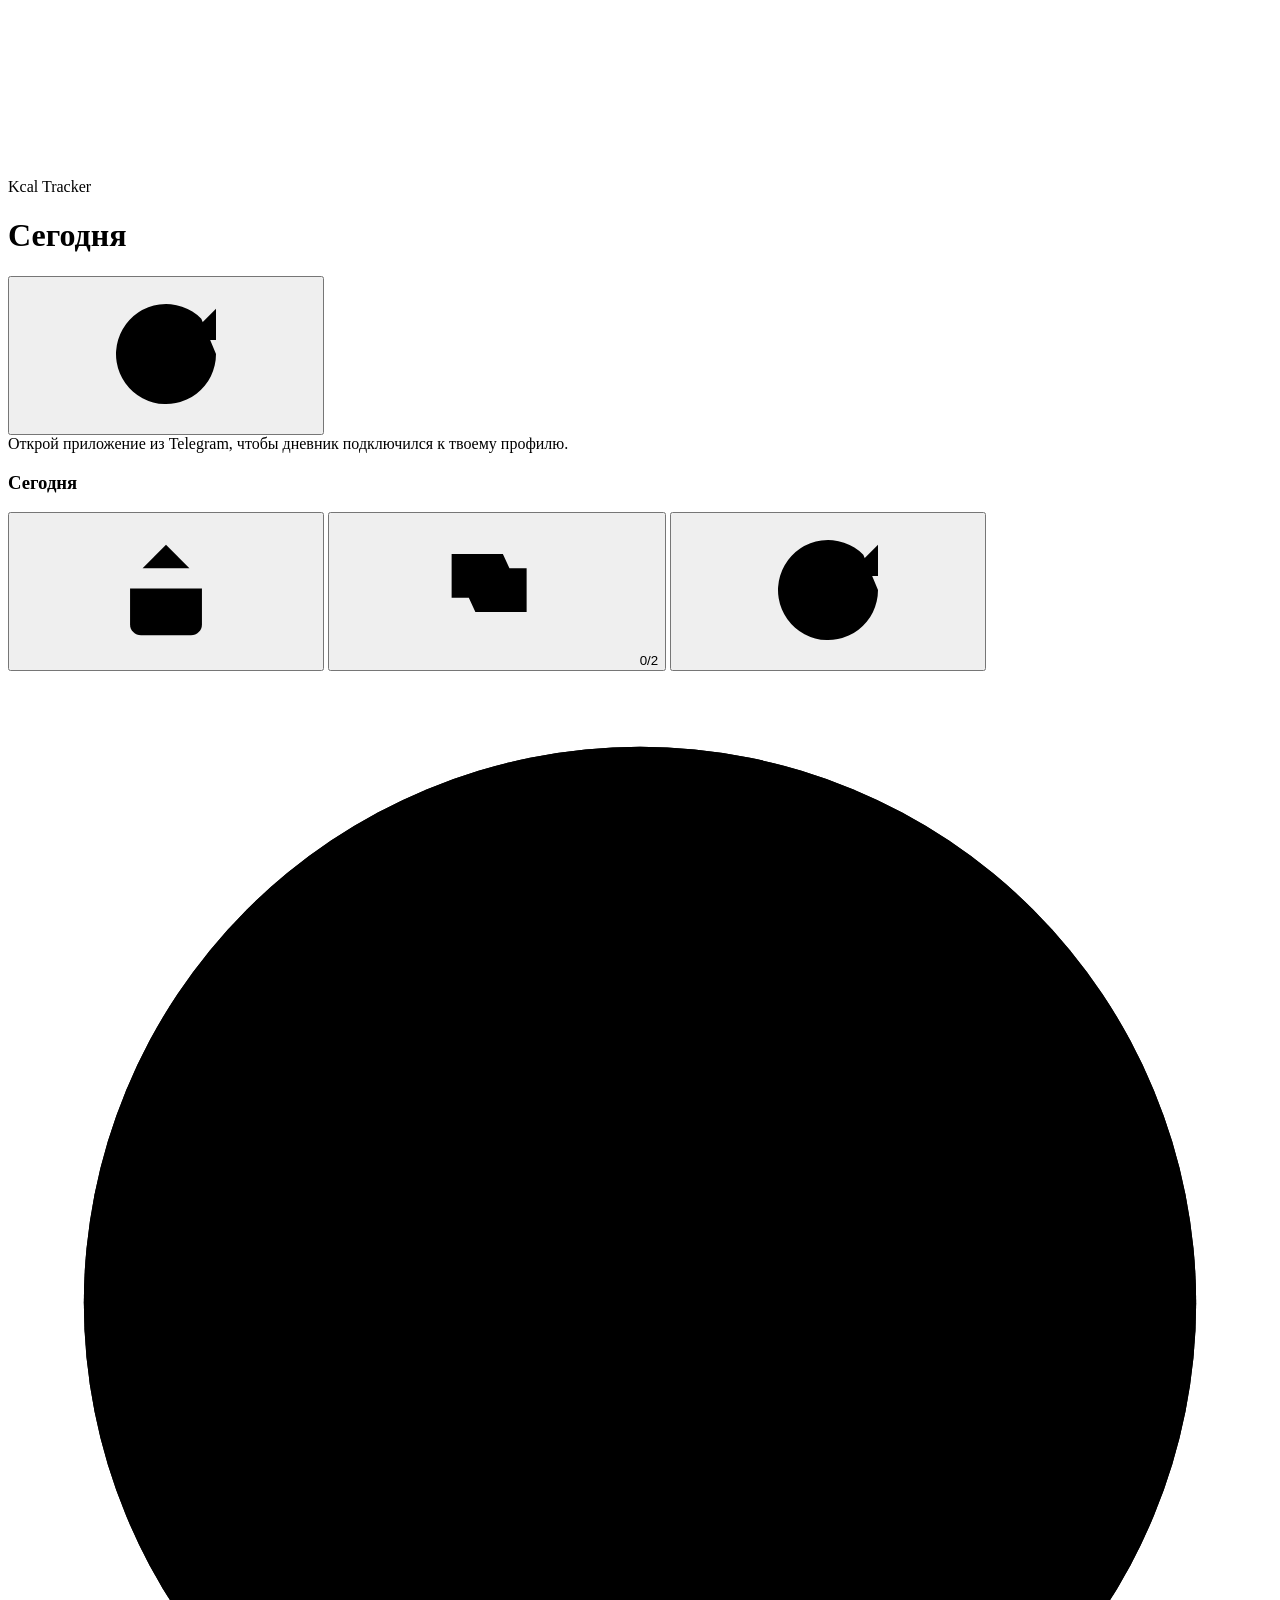
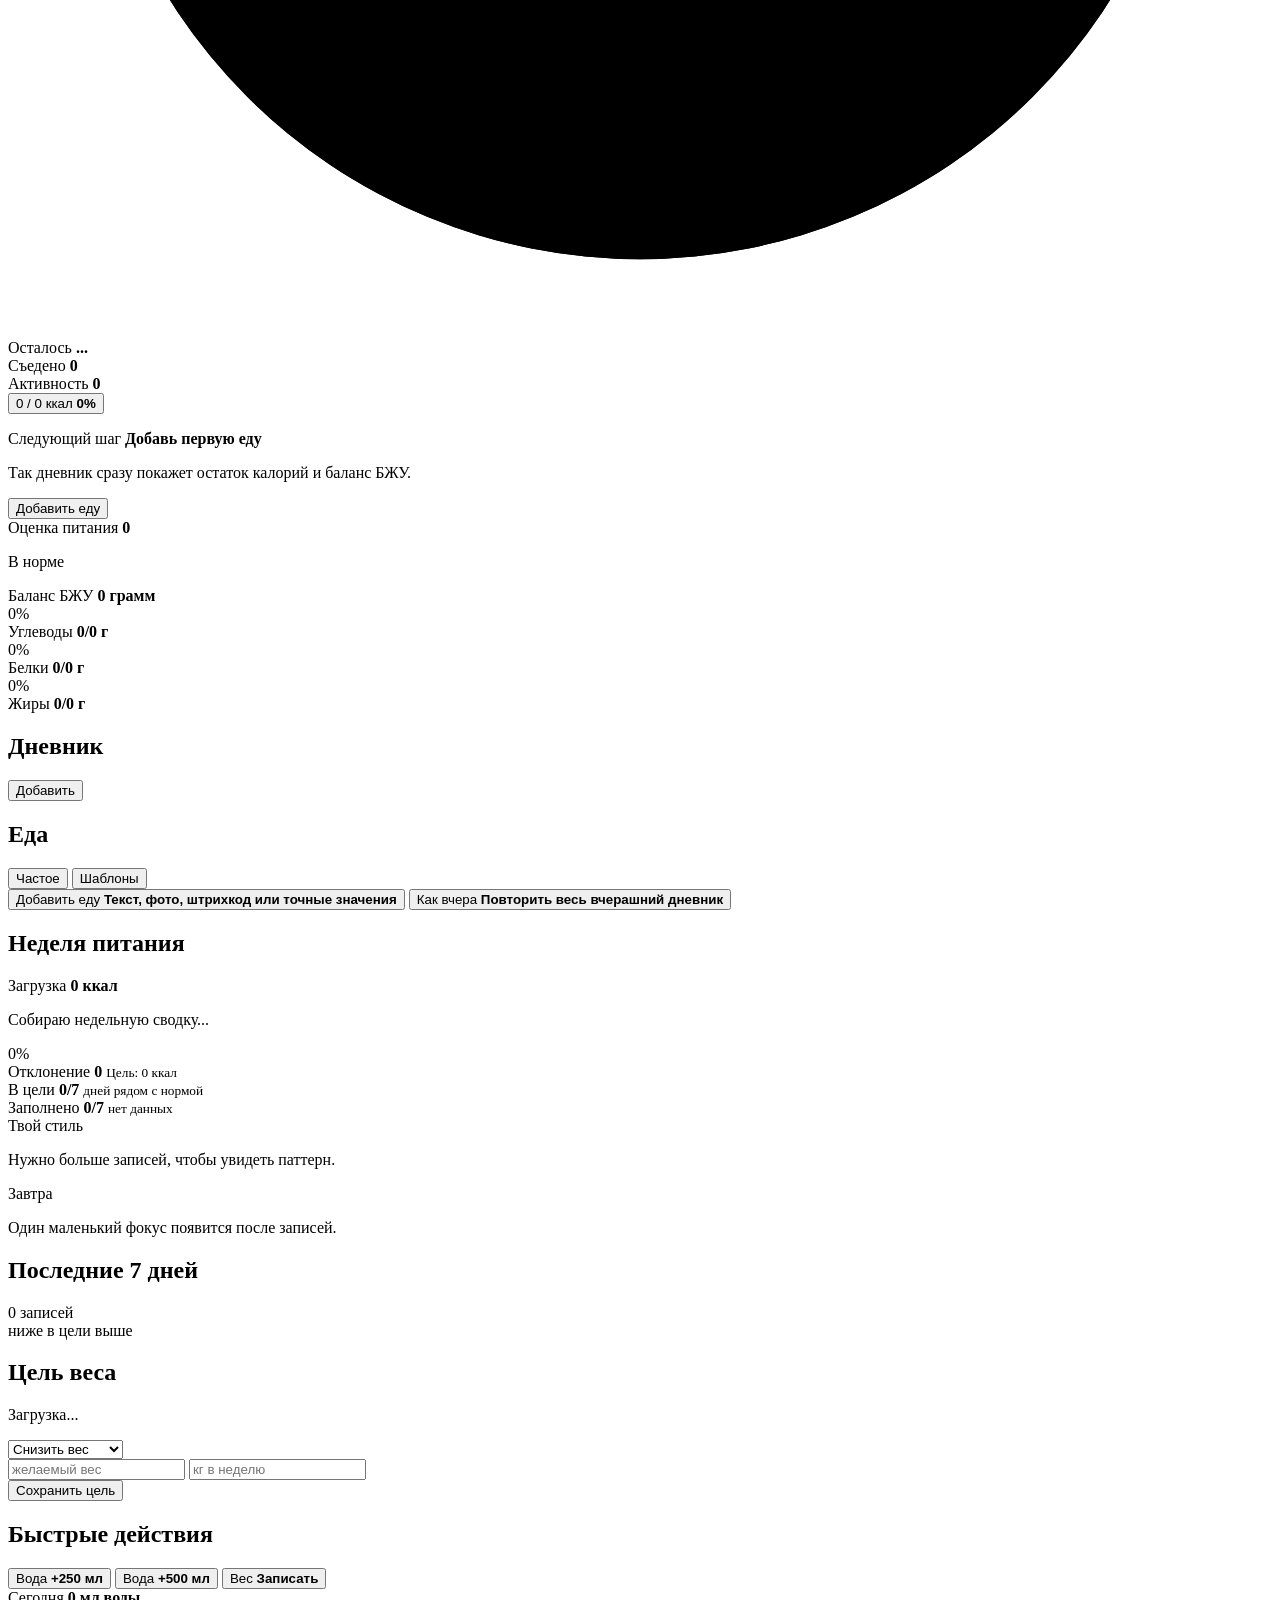
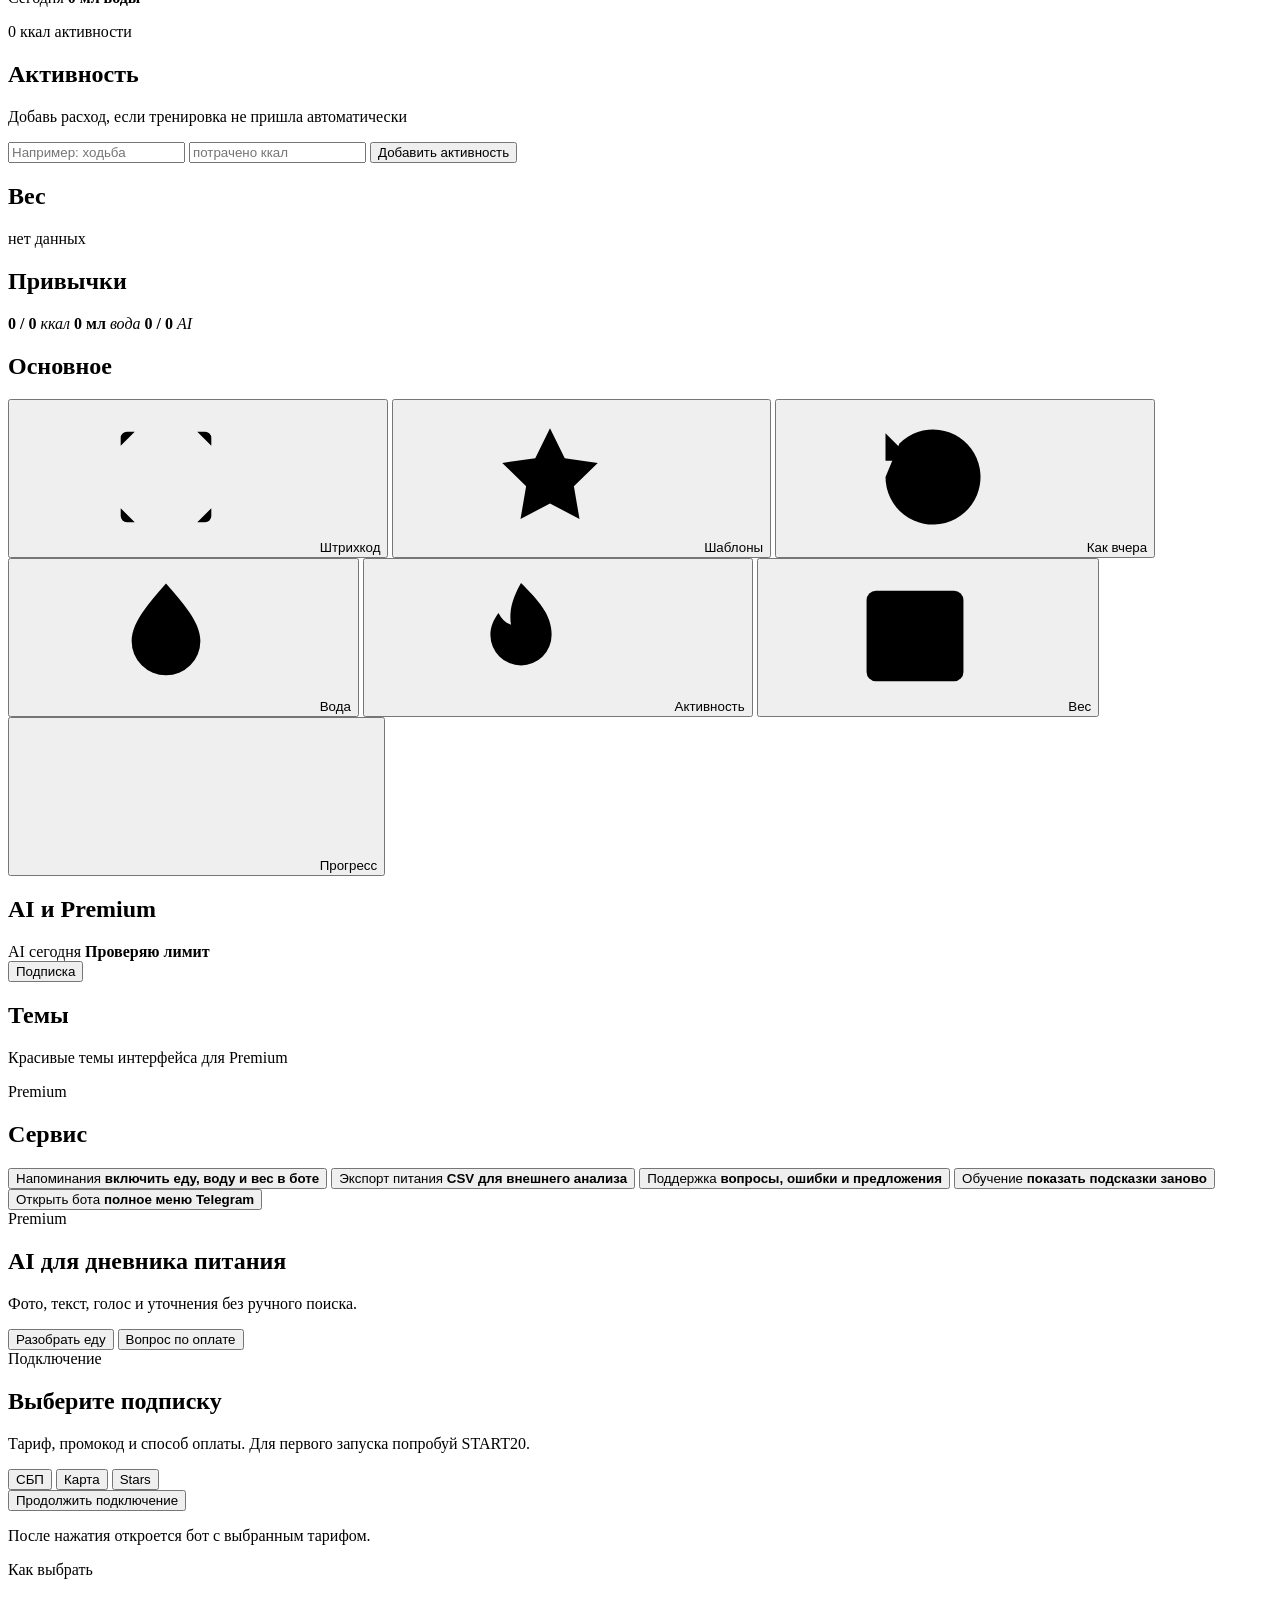
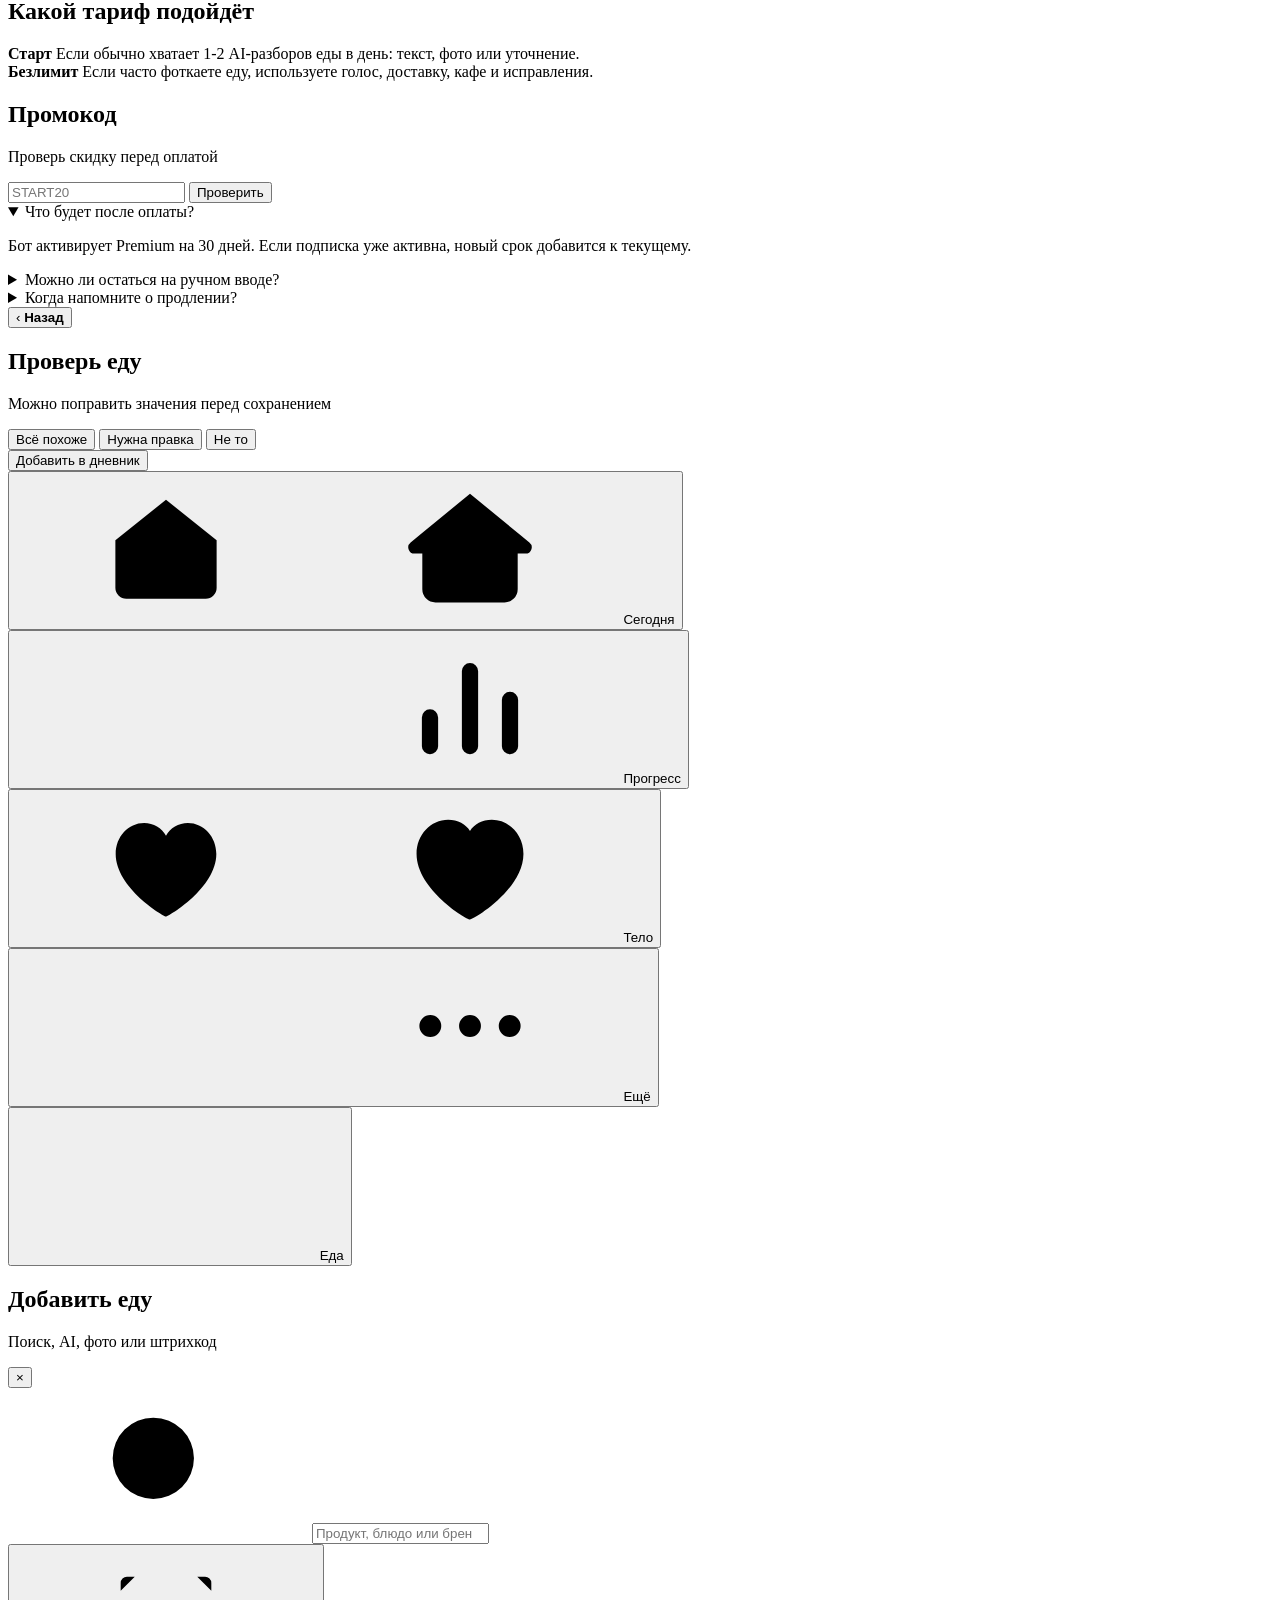
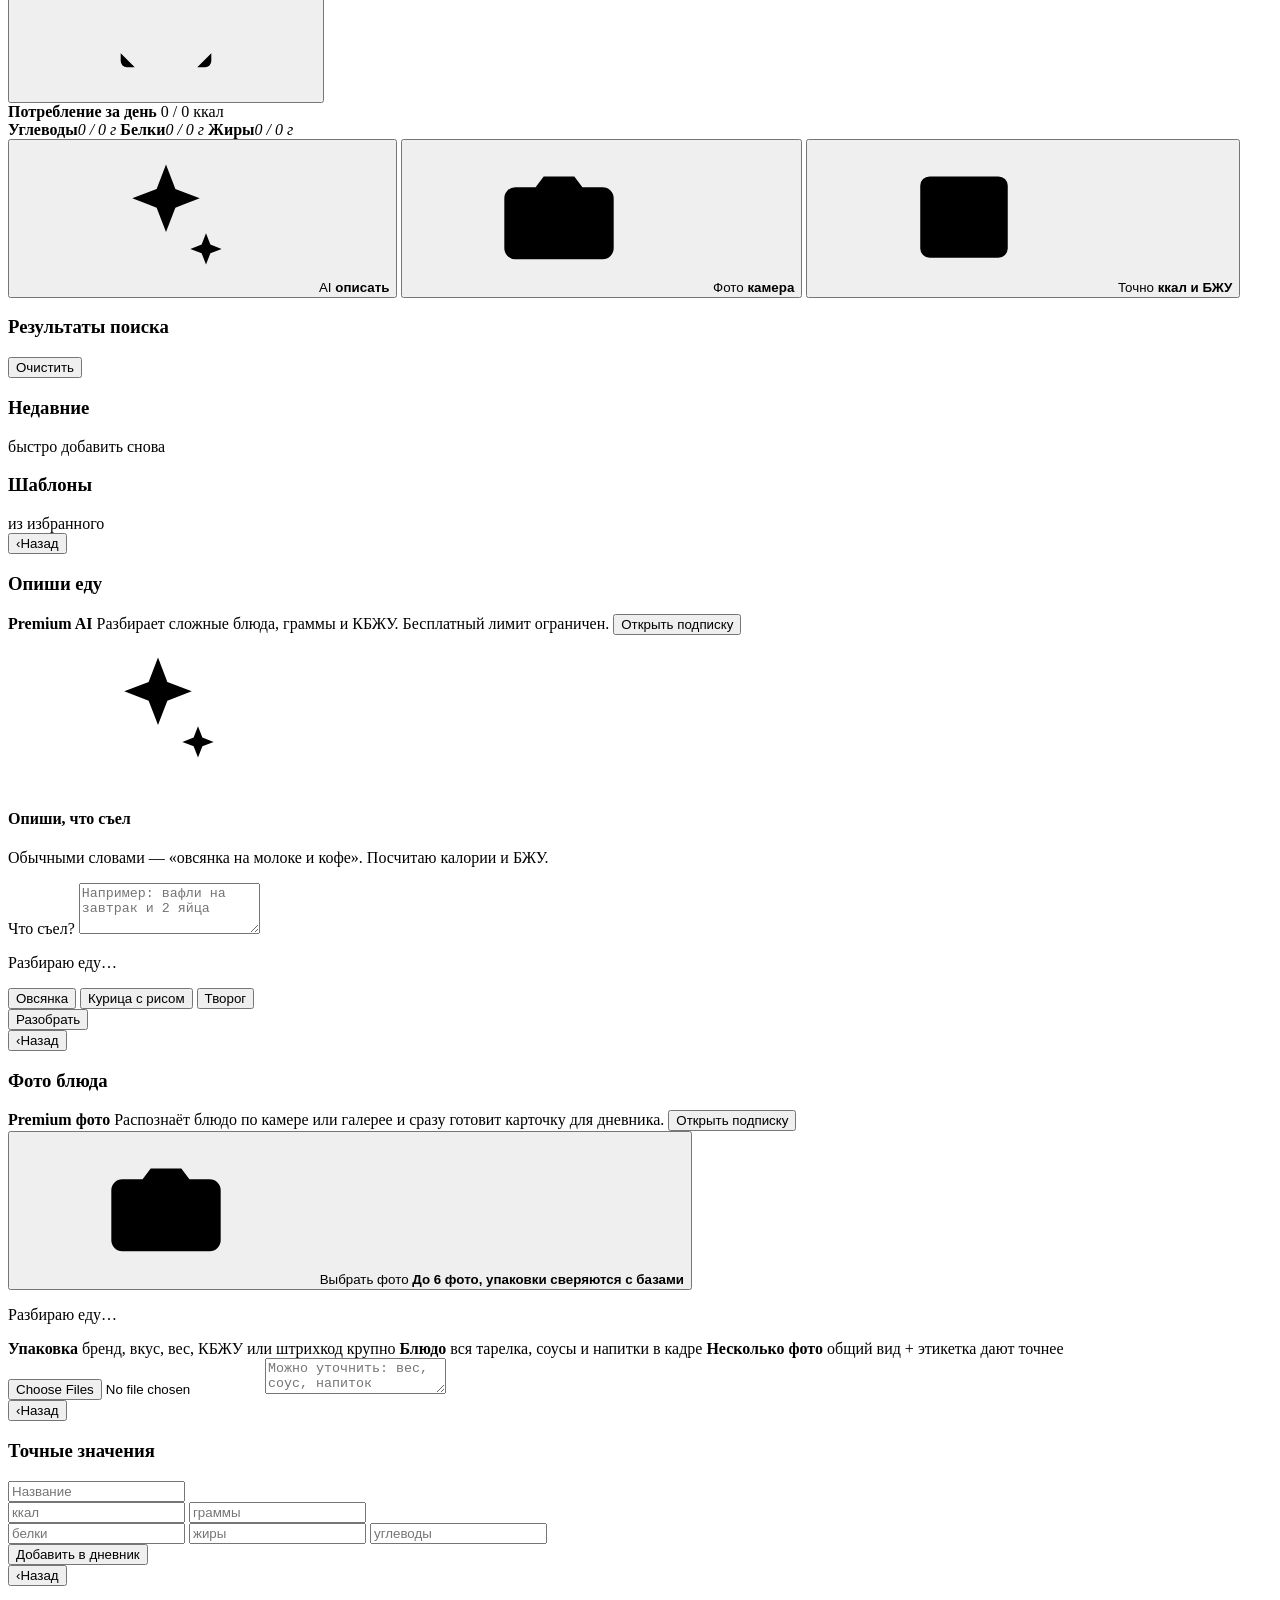
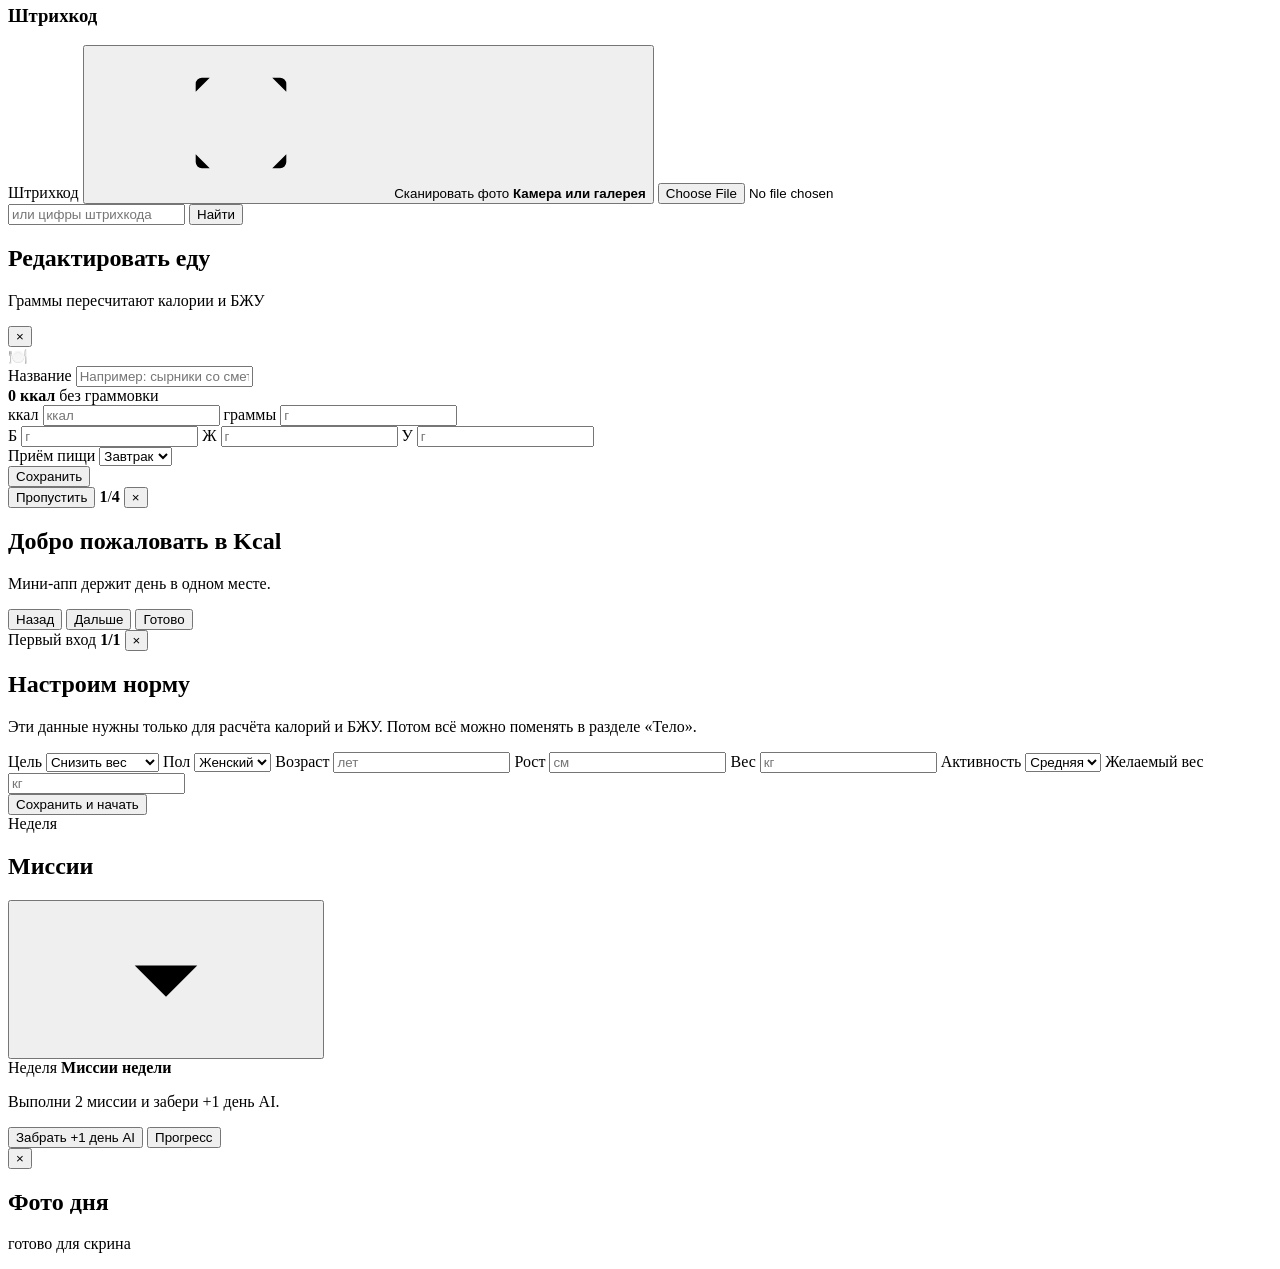
==== commit bad328af: "Give the review screen the standard navigation bar Co-Authored-By: Claude Opus 5 <noreply@anthropic." ====
--- a/src/kcal_tracker/webapp_static/index.html
+++ b/src/kcal_tracker/webapp_static/index.html
@@ -7,9 +7,9 @@
       content="width=device-width, initial-scale=1, maximum-scale=1, user-scalable=no, viewport-fit=cover"
     />
     <title>Kcal</title>
-    <link rel="stylesheet" href="/app/static/themes.css?v=ios26-v17-20260819" />
-    <link rel="stylesheet" href="/app/static/styles.css?v=ios26-v17-20260819" />
-    <link rel="stylesheet" href="/app/static/ios26.css?v=ios26-v17-20260819" />
+    <link rel="stylesheet" href="/app/static/themes.css?v=ios26-v18-20260819" />
+    <link rel="stylesheet" href="/app/static/styles.css?v=ios26-v18-20260819" />
+    <link rel="stylesheet" href="/app/static/ios26.css?v=ios26-v18-20260819" />
     <script src="https://telegram.org/js/telegram-web-app.js"></script>
   </head>
   <body data-view="today">
@@ -608,7 +608,7 @@
       <section id="view-food-review" class="view food-review-view" data-title="Проверь еду">
         <header class="food-review-top">
           <button id="food-review-close" class="review-back-button" type="button">
-            <span>←</span>
+            <span aria-hidden="true">‹</span>
             <b>Назад</b>
           </button>
           <div>
@@ -1055,7 +1055,7 @@
 
     <div id="toast" class="toast hidden"></div>
     <script src="/app/static/app_core.js?v=core-v1-20260622"></script>
-    <script src="/app/static/app.js?v=ios26-v17-20260819" type="module"></script>
-    <script src="/app/static/ios26.js?v=ios26-v17-20260819"></script>
+    <script src="/app/static/app.js?v=ios26-v18-20260819" type="module"></script>
+    <script src="/app/static/ios26.js?v=ios26-v18-20260819"></script>
   </body>
 </html>
